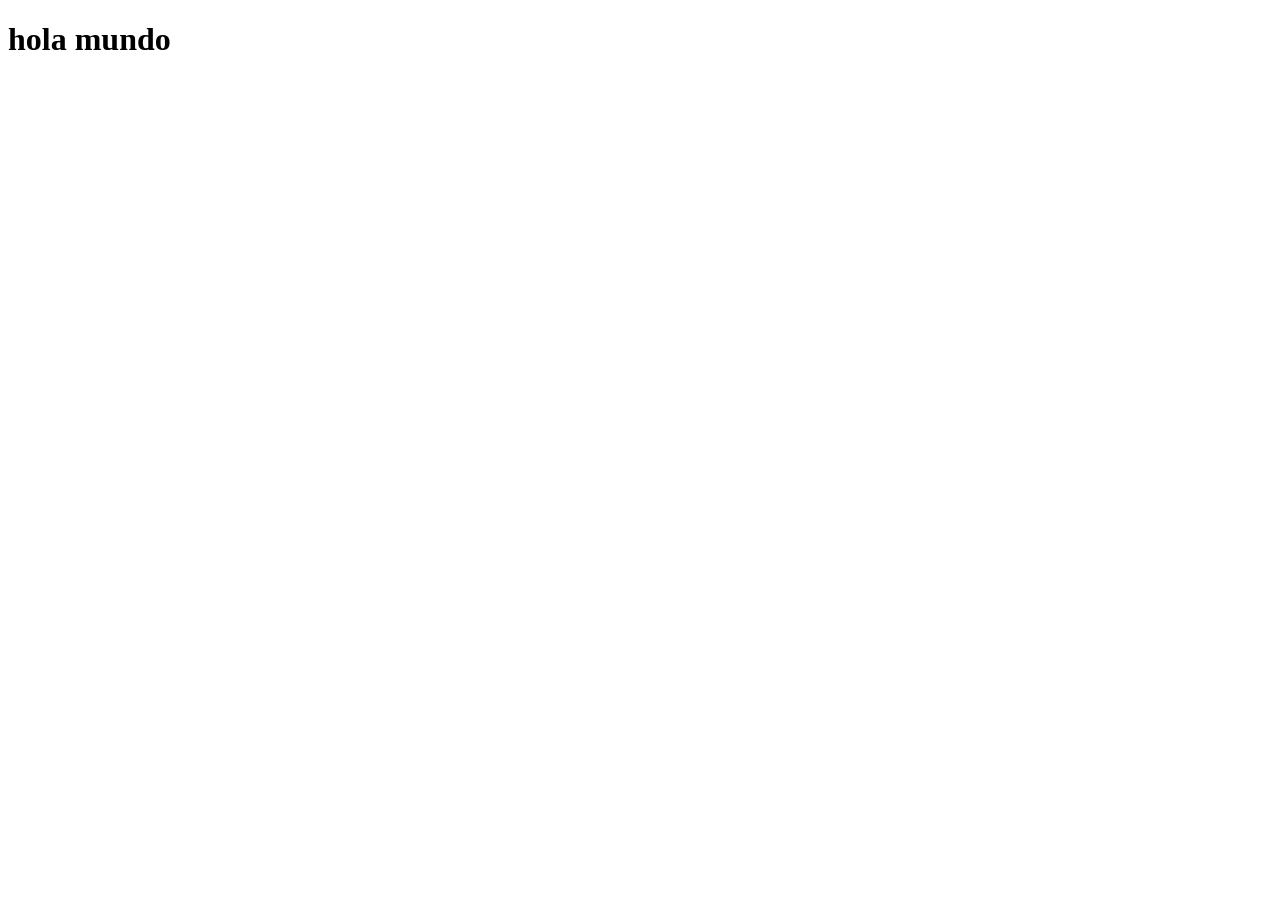
==== Index.html @ e4e642d2 "test" ====
<!DOCTYPE html>
<html lang="en">
<head>
    <meta charset="UTF-8">
    <meta name="viewport" content="width=device-width, initial-scale=1.0">
    <title>proyecto grupo 2</title>
</head>
<body>
    
    <h1>hola mundo</h1>

</body>
</html>
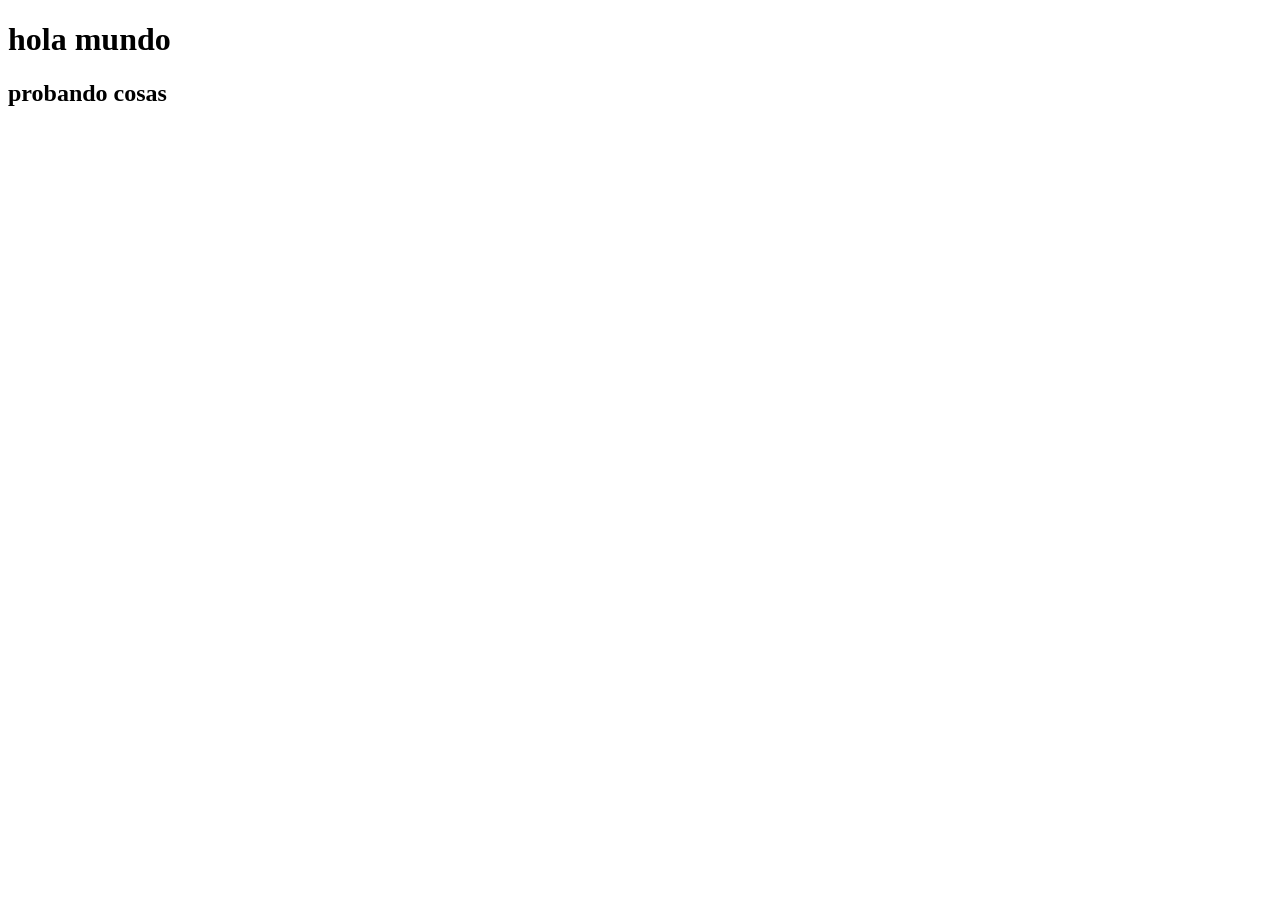
==== commit 8bbff679: "test" ====
--- a/Index.html
+++ b/Index.html
@@ -8,6 +8,7 @@
 <body>
     
     <h1>hola mundo</h1>
+    <h2>probando cosas</h2>
 
 </body>
 </html>
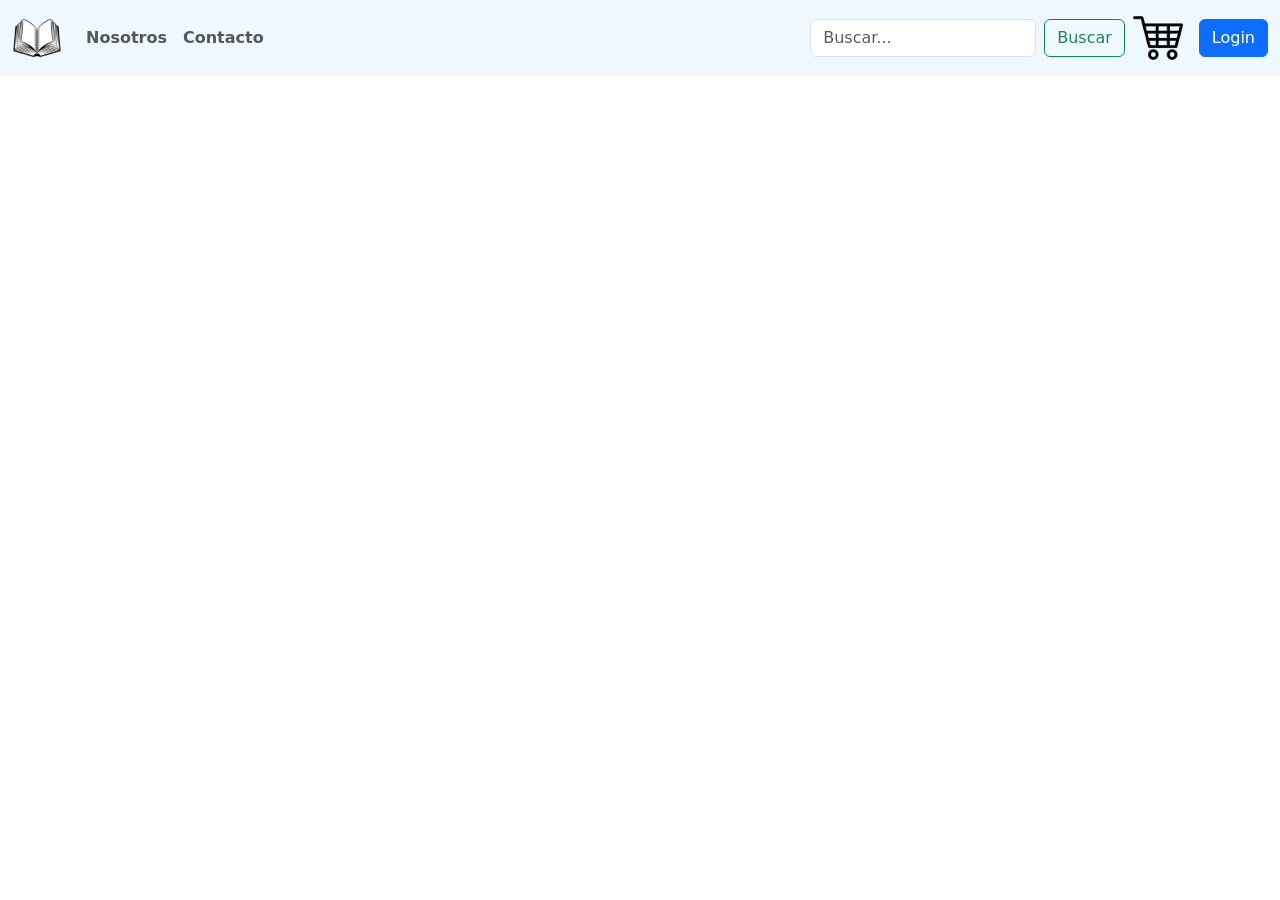
==== commit 6cd6b844: "Primera version de la navbar" ====
--- a/Index.html
+++ b/Index.html
@@ -3,12 +3,203 @@
 <head>
     <meta charset="UTF-8">
     <meta name="viewport" content="width=device-width, initial-scale=1.0">
-    <title>proyecto grupo 2</title>
+    <title>Document</title>
+    <link href="https://cdn.jsdelivr.net/npm/bootstrap@5.3.8/dist/css/bootstrap.min.css" rel="stylesheet" integrity="sha384-sRIl4kxILFvY47J16cr9ZwB07vP4J8+LH7qKQnuqkuIAvNWLzeN8tE5YBujZqJLB" crossorigin="anonymous">
+    <link rel="stylesheet" href="css/styles.css">
 </head>
 <body>
-    
-    <h1>hola mundo</h1>
-    <h2>probando cosas</h2>
-
+  <header>
+
+    <nav class="navbar navbar-expand-lg">
+
+        <div class="container-fluid">
+
+            <!-- LOGO -->
+            <a class="navbar-brand" href="/Index.html">
+                <img src="assets/img/logo.png" class="imagen-tienda" alt="Libro">
+            </a>
+
+
+            <!-- BOTÓN MOBILE -->
+            <button 
+                class="navbar-toggler" 
+                type="button" 
+                data-bs-toggle="collapse" 
+                data-bs-target="#navbarSupportedContent"
+                aria-controls="navbarSupportedContent" 
+                aria-expanded="false" 
+                aria-label="Toggle navigation">
+
+                <span class="navbar-toggler-icon"></span>
+
+            </button>
+
+
+            <div class="collapse navbar-collapse" id="navbarSupportedContent">
+
+                <ul class="navbar-nav me-auto mb-2 mb-lg-0">
+
+
+                   
+
+                    <li class="nav-item">
+                        <a class="nav-link fw-bold" href="paginas/nosotros.html">
+                            Nosotros
+                        </a>
+                    </li>
+
+                    <li class="nav-item">
+                        <a class="nav-link fw-bold" href="paginas/contacto.html">
+                            Contacto
+                        </a>
+                    </li>
+
+                </ul>
+
+
+                <form class="d-flex me-2" role="search">
+
+                    <input 
+                        class="form-control me-2" 
+                        type="search" 
+                        placeholder="Buscar..."
+                        aria-label="Buscar">
+
+                    <button 
+                        class="btn btn-outline-success " 
+                        type="button"
+                        onclick="window.location.href='paginas/ERROR.html'">
+                    
+                        Buscar
+
+                    </button>
+
+                </form>
+
+
+              <a class="navbar-brand" href="paginas/carrito.html">
+                <img src="assets/img/carrito-logo.png" class="imagen-tienda" alt="Libro">
+            </a>
+
+
+                <button 
+                    type="button" 
+                    class="btn btn-primary"
+                    data-bs-toggle="modal" 
+                    data-bs-target="#loginModal">
+
+                    Login
+
+                </button>
+
+            </div>
+
+        </div>
+
+    </nav>
+
+
+    <div 
+        class="modal fade" 
+        id="loginModal" 
+        tabindex="-1" 
+        aria-labelledby="loginModalLabel" 
+        aria-hidden="true">
+
+        <div class="modal-dialog modal-dialog-centered">
+
+            <div class="modal-content">
+
+                <div class="modal-header">
+
+                    <h1 class="modal-title fs-5" id="loginModalLabel">
+                        Iniciar sesión
+                    </h1>
+
+                    <button 
+                        type="button" 
+                        class="btn-close" 
+                        data-bs-dismiss="modal" 
+                        aria-label="Cerrar">
+                    </button>
+
+                </div>
+
+
+                <div class="modal-body">
+
+                    <form>
+
+                        <div class="mb-3">
+
+                            <label for="email" class="form-label">
+                                Correo electrónico
+                            </label>
+
+                            <input 
+                                type="email" 
+                                class="form-control" 
+                                id="email"
+                                placeholder="ejemplo@gmail.com">
+
+                        </div>
+
+
+                        <div class="mb-3">
+
+                            <label for="password" class="form-label">
+                                Contraseña
+                            </label>
+
+                            <input 
+                                type="password" 
+                                class="form-control" 
+                                id="password"
+                                placeholder="Contraseña">
+
+                        </div>
+
+
+                        <button 
+                            type="submit" 
+                            class="btn btn-primary w-100">
+
+                            Iniciar sesión
+
+                        </button>
+
+                    </form>
+
+                </div>
+
+
+                <div class="modal-footer">
+
+                    <span>
+                        ¿No tenés una cuenta?
+                    </span>
+
+                    <a href="paginas/register.html">
+                        Registrate
+                    </a>
+
+                </div>
+
+            </div>
+
+        </div>
+
+    </div>
+
+</header>
+
+
+
+
+
+
+
+
+    <script src="https://cdn.jsdelivr.net/npm/bootstrap@5.3.8/dist/js/bootstrap.bundle.min.js" integrity="sha384-FKyoEForCGlyvwx9Hj09JcYn3nv7wiPVlz7YYwJrWVcXK/BmnVDxM+D2scQbITxI" crossorigin="anonymous"></script>
 </body>
 </html>
--- a/css/styles.css
+++ b/css/styles.css
@@ -0,0 +1,8 @@
+.navbar {
+    background-color: aliceblue;
+}
+.imagen-tienda {
+    width: 50px;
+    max-height: 50px;
+    object-fit: contain;
+}
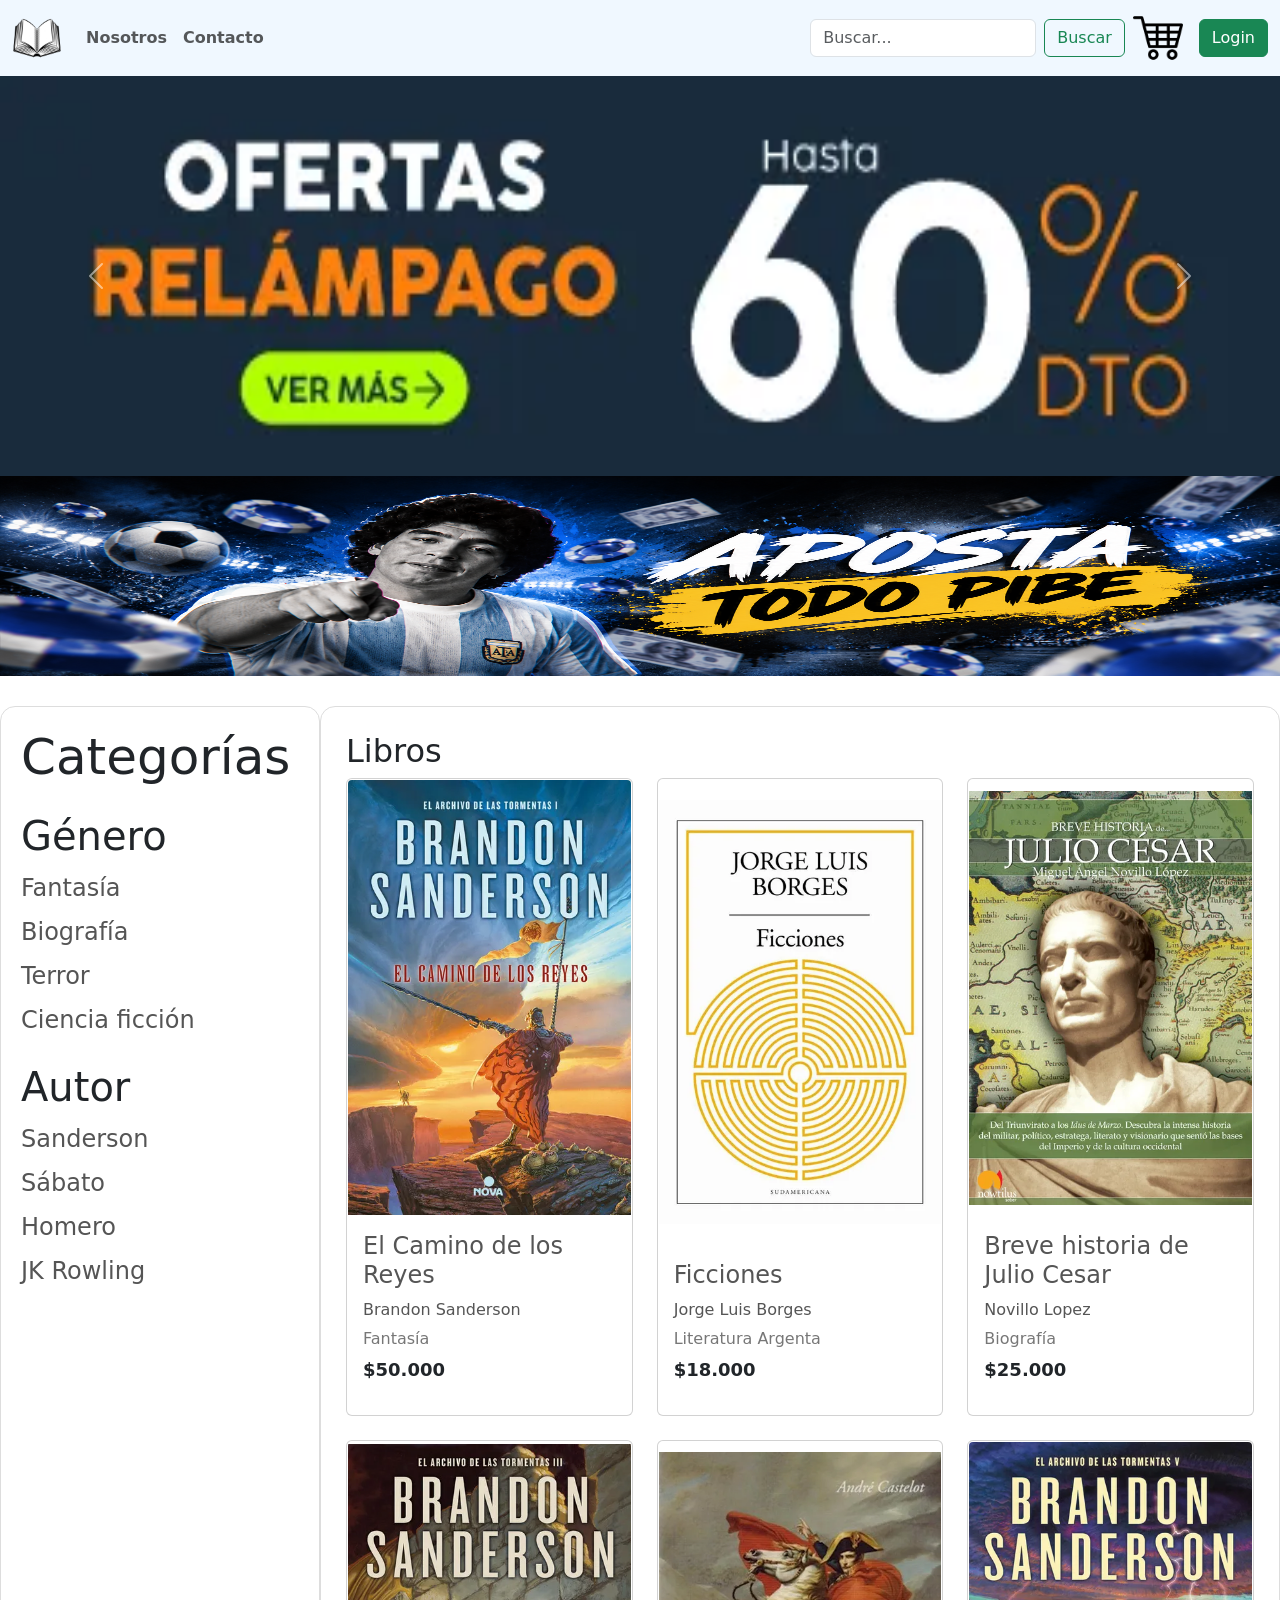
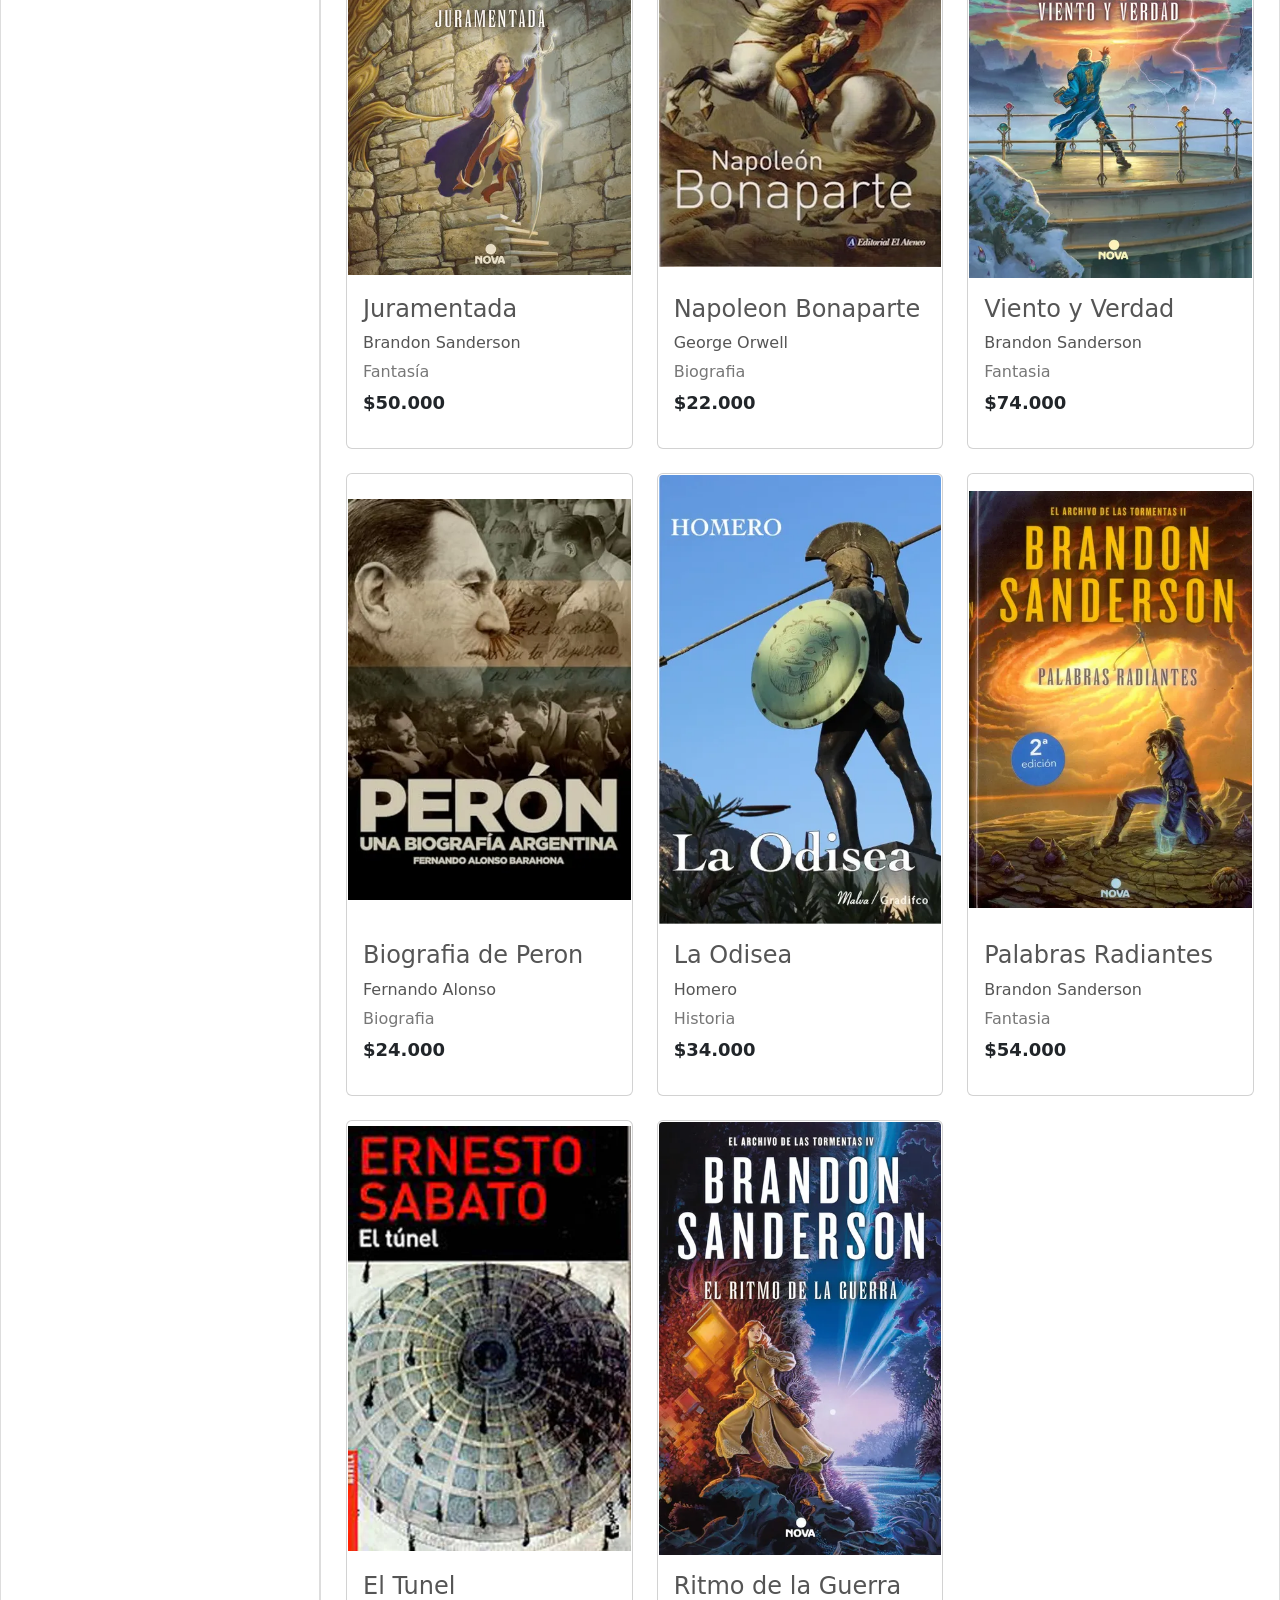
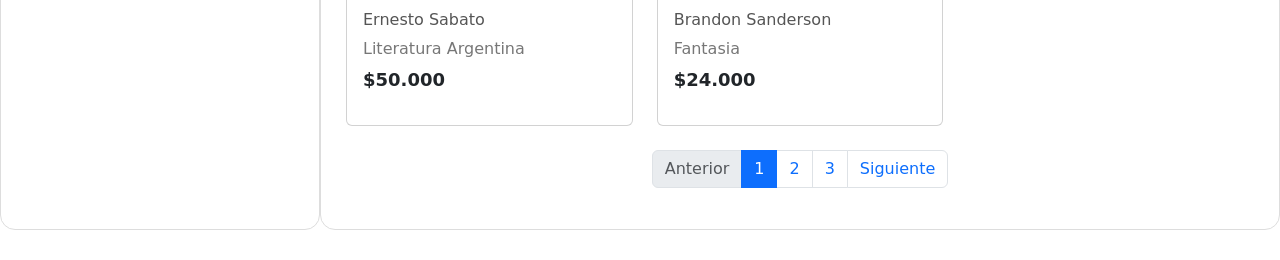
==== commit 86c052a5: "desarollo de la estructura de productos y categorias" ====
--- a/Index.html
+++ b/Index.html
@@ -1,205 +1,713 @@
 <!DOCTYPE html>
 <html lang="en">
+
 <head>
     <meta charset="UTF-8">
     <meta name="viewport" content="width=device-width, initial-scale=1.0">
-    <title>Document</title>
-    <link href="https://cdn.jsdelivr.net/npm/bootstrap@5.3.8/dist/css/bootstrap.min.css" rel="stylesheet" integrity="sha384-sRIl4kxILFvY47J16cr9ZwB07vP4J8+LH7qKQnuqkuIAvNWLzeN8tE5YBujZqJLB" crossorigin="anonymous">
+    <title>BookShop</title>
+    <link rel="icon" type="image/png" href="assets/img/logo.png">
+
+    <link href="https://cdn.jsdelivr.net/npm/bootstrap@5.3.8/dist/css/bootstrap.min.css" rel="stylesheet"
+        integrity="sha384-sRIl4kxILFvY47J16cr9ZwB07vP4J8+LH7qKQnuqkuIAvNWLzeN8tE5YBujZqJLB" crossorigin="anonymous">
     <link rel="stylesheet" href="css/styles.css">
 </head>
+
 <body>
-  <header>
-
-    <nav class="navbar navbar-expand-lg">
-
-        <div class="container-fluid">
-
-            <!-- LOGO -->
-            <a class="navbar-brand" href="/Index.html">
-                <img src="assets/img/logo.png" class="imagen-tienda" alt="Libro">
-            </a>
-
-
-            <!-- BOTÓN MOBILE -->
-            <button 
-                class="navbar-toggler" 
-                type="button" 
-                data-bs-toggle="collapse" 
-                data-bs-target="#navbarSupportedContent"
-                aria-controls="navbarSupportedContent" 
-                aria-expanded="false" 
-                aria-label="Toggle navigation">
-
-                <span class="navbar-toggler-icon"></span>
-
-            </button>
-
-
-            <div class="collapse navbar-collapse" id="navbarSupportedContent">
-
-                <ul class="navbar-nav me-auto mb-2 mb-lg-0">
-
-
-                   
-
-                    <li class="nav-item">
-                        <a class="nav-link fw-bold" href="paginas/nosotros.html">
-                            Nosotros
+    <header>
+
+        <nav class="navbar navbar-expand-lg">
+
+            <div class="container-fluid">
+
+                <!-- LOGO -->
+                <a class="navbar-brand" href="/Index.html">
+                    <img src="assets/img/logo.png" class="imagen-tienda" alt="Libro">
+                </a>
+
+
+                <!-- BOTÓN MOBILE -->
+                <button class="navbar-toggler" type="button" data-bs-toggle="collapse"
+                    data-bs-target="#navbarSupportedContent" aria-controls="navbarSupportedContent"
+                    aria-expanded="false" aria-label="Toggle navigation">
+
+                    <span class="navbar-toggler-icon"></span>
+
+                </button>
+
+
+                <div class="collapse navbar-collapse" id="navbarSupportedContent">
+
+                    <ul class="navbar-nav me-auto mb-2 mb-lg-0">
+
+
+
+
+                        <li class="nav-item">
+                            <a class="nav-link fw-bold" href="paginas/nosotros.html">
+                                Nosotros
+                            </a>
+                        </li>
+
+                        <li class="nav-item">
+                            <a class="nav-link fw-bold" href="paginas/contacto.html">
+                                Contacto
+                            </a>
+                        </li>
+
+                    </ul>
+
+
+                    <form class="d-flex me-2" role="search">
+
+                        <input class="form-control me-2" type="search" placeholder="Buscar..." aria-label="Buscar">
+
+                        <button class="btn btn-outline-success " type="button"
+                            onclick="window.location.href='paginas/ERROR.html'">
+
+                            Buscar
+
+                        </button>
+
+                    </form>
+
+
+                    <a class="navbar-brand" href="paginas/carrito.html">
+                        <img src="assets/img/carrito-logo.png" class="imagen-tienda" alt="Libro">
+                    </a>
+
+
+                    <button type="button" class="btn btn-success" data-bs-toggle="modal" data-bs-target="#loginModal">
+
+                        Login
+
+                    </button>
+
+                </div>
+
+            </div>
+
+        </nav>
+
+
+        <div class="modal fade" id="loginModal" tabindex="-1" aria-labelledby="loginModalLabel" aria-hidden="true">
+
+            <div class="modal-dialog modal-dialog-centered">
+
+                <div class="modal-content">
+
+                    <div class="modal-header">
+
+                        <h1 class="modal-title fs-5" id="loginModalLabel">
+                            Iniciar sesión
+                        </h1>
+
+                        <button type="button" class="btn-close" data-bs-dismiss="modal" aria-label="Cerrar">
+                        </button>
+
+                    </div>
+
+
+                    <div class="modal-body">
+
+                        <form>
+
+                            <div class="mb-3">
+
+                                <label for="email" class="form-label">
+                                    Correo electrónico
+                                </label>
+
+                                <input type="email" class="form-control" id="email" placeholder="ejemplo@gmail.com">
+
+                            </div>
+
+
+                            <div class="mb-3">
+
+                                <label for="password" class="form-label">
+                                    Contraseña
+                                </label>
+
+                                <input type="password" class="form-control" id="password" placeholder="Contraseña">
+
+                            </div>
+
+
+                            <button type="submit" class="btn btn-primary w-100">
+
+                                Iniciar sesión
+
+                            </button>
+
+                        </form>
+
+                    </div>
+
+
+                    <div class="modal-footer">
+
+                        <span>
+                            ¿No tenés una cuenta?
+                        </span>
+
+                        <a href="paginas/register.html">
+                            Registrate
                         </a>
-                    </li>
-
-                    <li class="nav-item">
-                        <a class="nav-link fw-bold" href="paginas/contacto.html">
-                            Contacto
-                        </a>
-                    </li>
-
-                </ul>
-
-
-                <form class="d-flex me-2" role="search">
-
-                    <input 
-                        class="form-control me-2" 
-                        type="search" 
-                        placeholder="Buscar..."
-                        aria-label="Buscar">
-
-                    <button 
-                        class="btn btn-outline-success " 
-                        type="button"
-                        onclick="window.location.href='paginas/ERROR.html'">
-                    
-                        Buscar
-
-                    </button>
-
-                </form>
-
-
-              <a class="navbar-brand" href="paginas/carrito.html">
-                <img src="assets/img/carrito-logo.png" class="imagen-tienda" alt="Libro">
-            </a>
-
-
-                <button 
-                    type="button" 
-                    class="btn btn-primary"
-                    data-bs-toggle="modal" 
-                    data-bs-target="#loginModal">
-
-                    Login
-
+
+                    </div>
+
+                </div>
+
+            </div>
+
+        </div>
+
+    </header>
+
+    <main>
+        <div id="carouselExampleAutoplaying" class="carousel slide" data-bs-ride="carousel">
+            <div class="carousel-inner">
+                <div class="carousel-item active">
+                    <img src="/assets/img/slider/primer.png" class="d-block w-100" alt="...">
+                </div>
+                <div class="carousel-item">
+                    <img src="/assets/img/slider/mbs-011026-ar-2_png.png" class="d-block w-100" alt="PRIMER ITEM">
+                </div>
+                <div class="carousel-item">
+                    <img src="/assets/img/slider/mbs-011026-ar-4_png.png" class="d-block w-100" alt="SEGUNDO ITEM">
+                </div>
+                <div class="carousel-item">
+                    <img src="/assets/img/slider/mbs-011026-ar-5_png.png" class="d-block w-100" alt="TERCER ITEM">
+                </div>
+                <div class="carousel-item">
+                    <img src="/assets/img/slider/mbs-011026-ar-7_png.png" class="d-block w-100" alt="CUARTO ITEM">
+
+                </div>
+                <button class="carousel-control-prev" type="button" data-bs-target="#carouselExampleAutoplaying"
+                    data-bs-slide="prev">
+                    <span class="carousel-control-prev-icon" aria-hidden="true"></span>
+                    <span class="visually-hidden">Previous</span>
                 </button>
-
+                <button class="carousel-control-next" type="button" data-bs-target="#carouselExampleAutoplaying"
+                    data-bs-slide="next">
+                    <span class="carousel-control-next-icon" aria-hidden="true"></span>
+                    <span class="visually-hidden">Next</span>
+                </button>
             </div>
-
-        </div>
-
-    </nav>
-
-
-    <div 
-        class="modal fade" 
-        id="loginModal" 
-        tabindex="-1" 
-        aria-labelledby="loginModalLabel" 
-        aria-hidden="true">
-
-        <div class="modal-dialog modal-dialog-centered">
-
-            <div class="modal-content">
-
-                <div class="modal-header">
-
-                    <h1 class="modal-title fs-5" id="loginModalLabel">
-                        Iniciar sesión
-                    </h1>
-
-                    <button 
-                        type="button" 
-                        class="btn-close" 
-                        data-bs-dismiss="modal" 
-                        aria-label="Cerrar">
-                    </button>
-
-                </div>
-
-
-                <div class="modal-body">
-
-                    <form>
-
-                        <div class="mb-3">
-
-                            <label for="email" class="form-label">
-                                Correo electrónico
-                            </label>
-
-                            <input 
-                                type="email" 
-                                class="form-control" 
-                                id="email"
-                                placeholder="ejemplo@gmail.com">
-
-                        </div>
-
-
-                        <div class="mb-3">
-
-                            <label for="password" class="form-label">
-                                Contraseña
-                            </label>
-
-                            <input 
-                                type="password" 
-                                class="form-control" 
-                                id="password"
-                                placeholder="Contraseña">
-
-                        </div>
-
-
-                        <button 
-                            type="submit" 
-                            class="btn btn-primary w-100">
-
-                            Iniciar sesión
-
-                        </button>
-
-                    </form>
-
-                </div>
-
-
-                <div class="modal-footer">
-
-                    <span>
-                        ¿No tenés una cuenta?
-                    </span>
-
-                    <a href="paginas/register.html">
-                        Registrate
-                    </a>
-
-                </div>
-
+            <section class="publicidad d-none d-md-block">
+                <img src="/assets/img/maradona-publicidad.png" alt="">
+            </section>
+
+            <div>
+
+
+                <section class="container-fluid catalogo">
+
+                    <div class="row">
+
+
+                        <aside class="col-md-3 categorias">
+
+                            <h3>Categorías</h3>
+
+                            <!-- GÉNERO -->
+                            <div class="categoria-grupo">
+
+                                <h4>Género</h4>
+
+                                <ul>
+                                    <li>
+                                        <a href="">
+                                            Fantasía
+                                        </a>
+                                    </li>
+
+                                    <li>
+                                        <a href="">
+                                            Biografía
+                                        </a>
+                                    </li>
+
+                                    <li>
+                                        <a href="paginas/ERROR.html">
+                                            Terror
+                                        </a>
+                                    </li>
+
+                                    <li>
+                                        <a href="paginas/ERROR.html">
+                                            Ciencia ficción
+                                        </a>
+                                    </li>
+                                </ul>
+
+                            </div>
+
+
+
+                            <div class="categoria-grupo">
+
+                                <h4>Autor</h4>
+
+                                <ul>
+                                    <li>
+                                        <a href="">
+                                            Sanderson
+                                        </a>
+                                    </li>
+
+                                    <li>
+                                        <a href="/paginas/ERROR.html">
+                                            Sábato
+                                        </a>
+                                    </li>
+
+                                    <li>
+                                        <a href="paginas/ERROR.html">
+                                            Homero
+                                        </a>
+                                    </li>
+
+                                    <li>
+                                        <a href="paginas/ERROR.html">
+                                            JK Rowling
+                                        </a>
+                                    </li>
+                                </ul>
+
+                            </div>
+
+                        </aside>
+
+
+
+
+                        <section class="col-md-9 productos">
+
+                            <h2>Libros</h2>
+
+                            <div class="row g-4">
+
+                                <!-- LIBRO 1 -->
+                                <div class="col-12 col-md-4">
+
+                                    <article class="card libro h-100">
+
+                                        <img src="assets/img/portadas/portada-camino.png" class="card-img-top"
+                                            alt="Portada del Camino de los Reyes">
+
+                                        <div class="card-body">
+
+                                            <h3 class="card-title">
+                                                <a href=""> El Camino de los Reyes
+                                                </a>
+                                            </h3>
+
+                                            <p class="autor">
+                                                Brandon Sanderson
+                                            </p>
+
+                                            <p class="genero">
+                                                Fantasía
+                                            </p>
+
+                                            <p class="precio">
+                                                $50.000
+                                            </p>
+
+                                        </div>
+
+                                    </article>
+
+                                </div>
+
+
+                                <!-- LIBRO 2 -->
+                                <div class="col-12 col-md-4">
+
+                                    <article class="card libro h-100">
+
+                                        <img src="assets/img/portadas/portada-ficciones.png" class="card-img-top"
+                                            alt="Portada de Ficciones">
+
+                                        <div class="card-body">
+
+                                            <h3 class="card-title">
+                                                <a href="/paginas/ERROR.html">
+                                                    Ficciones
+                                                </a>
+                                            </h3>
+
+                                            <p class="autor">
+                                                Jorge Luis Borges
+                                            </p>
+
+                                            <p class="genero">
+                                                Literatura Argenta
+                                            </p>
+
+                                            <p class="precio">
+                                                $18.000
+                                            </p>
+
+                                        </div>
+
+                                    </article>
+
+                                </div>
+
+
+                                <!-- LIBRO 3 -->
+                                <div class="col-12 col-md-4">
+
+                                    <article class="card libro h-100">
+
+                                        <img src="assets/img/portadas/portada-cesar.png" class="card-img-top"
+                                            alt="Portada de Julito Cesar">
+
+                                        <div class="card-body">
+
+                                            <h3 class="card-title">
+                                                <a href="">Breve historia de Julio Cesar</a>
+                                            </h3>
+
+                                            <p class="autor">
+                                                Novillo Lopez
+                                            </p>
+
+                                            <p class="genero">
+                                                Biografía
+                                            </p>
+
+                                            <p class="precio">
+                                                $25.000
+                                            </p>
+
+                                        </div>
+
+                                    </article>
+
+                                </div>
+
+
+                                <!-- LIBRO 4 -->
+                                <div class="col-12 col-md-4">
+
+                                    <article class="card libro h-100">
+
+                                        <img src="assets/img/portadas/portada-juramentada.png" class="card-img-top"
+                                            alt="Portada de Juramentada">
+
+                                        <div class="card-body">
+
+                                            <h3 class="card-title">
+                                                <a href="">Juramentada</a>
+                                            </h3>
+
+                                            <p class="autor">
+                                                Brandon Sanderson
+                                            </p>
+
+                                            <p class="genero">
+                                                Fantasía
+                                            </p>
+
+                                            <p class="precio">
+                                                $50.000
+                                            </p>
+
+                                        </div>
+
+                                    </article>
+
+                                </div>
+
+
+                                <!-- LIBRO 5 -->
+                                <div class="col-12 col-md-4">
+
+                                    <article class="card libro h-100">
+
+                                        <img src="/assets/img/portadas/portada-napoleon.png" class="card-img-top"
+                                            alt="Portada de 1984">
+
+                                        <div class="card-body">
+
+                                            <h3 class="card-title">
+                                                <a href="">Napoleon Bonaparte</a>
+                                            </h3>
+
+                                            <p class="autor">
+                                                George Orwell
+                                            </p>
+
+                                            <p class="genero">
+                                                Biografia
+                                            </p>
+
+                                            <p class="precio">
+                                                $22.000
+                                            </p>
+
+                                        </div>
+
+                                    </article>
+
+                                </div>
+
+
+                                <!-- LIBRO 6 -->
+                                <div class="col-12 col-md-4">
+
+                                    <article class="card libro h-100">
+
+                                        <img src="/assets/img/portadas/portada-viento.png" class="card-img-top"
+                                            alt="Portada de Viento y Verdad">
+
+                                        <div class="card-body">
+
+                                            <h3 class="card-title">
+                                                <a href="">Viento y Verdad</a>
+                                            </h3>
+
+                                            <p class="autor">
+                                                Brandon Sanderson
+                                            </p>
+
+                                            <p class="genero">
+                                                Fantasia
+                                            </p>
+
+                                            <p class="precio">
+                                                $74.000
+                                            </p>
+
+                                        </div>
+
+                                    </article>
+
+                                </div>
+                                <!-- LIBRO 7 -->
+                                <div class="col-12 col-md-4">
+
+                                    <article class="card libro h-100">
+
+                                        <img src="/assets/img/portadas/portada-peron.png" class="card-img-top"
+                                            alt="Portada de Peron">
+
+                                        <div class="card-body">
+
+                                            <h3 class="card-title">
+                                                <a href="">Biografia de Peron</a>
+                                            </h3>
+
+                                            <p class="autor">
+                                                Fernando Alonso
+                                            </p>
+
+                                            <p class="genero">
+                                                Biografia
+                                            </p>
+
+                                            <p class="precio">
+                                                $24.000
+                                            </p>
+
+                                        </div>
+
+                                    </article>
+
+                                </div>
+                                <!-- LIBRO 8 -->
+                                <div class="col-12 col-md-4">
+
+                                    <article class="card libro h-100">
+
+                                        <img src="/assets/img/portadas/portada-odisea.png" class="card-img-top"
+                                            alt="Portada de La Odisea">
+
+                                        <div class="card-body">
+
+                                            <h3 class="card-title">
+                                                <a href="">La Odisea</a>
+                                            </h3>
+
+                                            <p class="autor">
+                                                Homero
+                                            </p>
+
+                                            <p class="genero">
+                                                Historia
+                                            </p>
+
+                                            <p class="precio">
+                                                $34.000
+                                            </p>
+
+                                        </div>
+
+                                    </article>
+
+                                </div>
+                                <!-- LIBRO 9 -->
+                                <div class="col-12 col-md-4">
+
+                                    <article class="card libro h-100">
+
+                                        <img src="/assets/img/portadas/portada-palabras.png" class="card-img-top"
+                                            alt="Portada de Palabras">
+
+                                        <div class="card-body">
+
+                                            <h3 class="card-title">
+                                                <a href="">Palabras Radiantes</a>
+                                            </h3>
+
+                                            <p class="autor">
+                                                Brandon Sanderson
+                                            </p>
+
+                                            <p class="genero">
+                                                Fantasia
+                                            </p>
+
+                                            <p class="precio">
+                                                $54.000
+                                            </p>
+
+                                        </div>
+
+                                    </article>
+
+
+                                </div>
+                                <!-- LIBRO 10 -->
+                                <div class="col-12 col-md-4">
+
+                                    <article class="card libro h-100">
+
+                                        <img src="/assets/img/portadas/portada-tunel.png" class="card-img-top"
+                                            alt="Portada de Tunel">
+
+                                        <div class="card-body">
+
+                                            <h3 class="card-title">
+                                                <a href="">El Tunel</a>
+                                            </h3>
+
+                                            <p class="autor">
+                                                Ernesto Sabato
+                                            </p>
+
+                                            <p class="genero">
+                                                Literatura Argentina
+                                            </p>
+
+                                            <p class="precio">
+                                                $50.000
+                                            </p>
+
+                                        </div>
+
+                                    </article>
+
+
+                                </div>
+                                <!-- LIBRO 11 -->
+                                <div class="col-12 col-md-4">
+
+                                    <article class="card libro h-100">
+
+                                        <img src="/assets/img/portadas/portada-ritmo.png" class="card-img-top"
+                                            alt="Portada de Ritmo">
+
+                                        <div class="card-body">
+
+                                            <h3 class="card-title">
+                                                <a href="">Ritmo de la Guerra</a>
+                                            </h3>
+
+                                            <p class="autor">
+                                                Brandon Sanderson
+                                            </p>
+
+                                            <p class="genero">
+                                                Fantasia
+                                            </p>
+
+                                            <p class="precio">
+                                                $24.000
+                                            </p>
+
+                                        </div>
+
+                                    </article>
+
+
+                                </div>
+
+                            </div>
+
+
+                            <!-- PAGINACIÓN -->
+
+                            <nav class="paginacion mt-4" aria-label="Paginación">
+
+                                <ul class="pagination justify-content-center">
+
+                                    <li class="page-item disabled">
+                                        <a class="page-link" href="#">
+                                            Anterior
+                                        </a>
+                                    </li>
+
+                                    <li class="page-item active">
+                                        <a class="page-link" href="#">
+                                            1
+                                        </a>
+                                    </li>
+
+                                    <li class="page-item">
+                                        <a class="page-link" href="#">
+                                            2
+                                        </a>
+                                    </li>
+
+                                    <li class="page-item">
+                                        <a class="page-link" href="#">
+                                            3
+                                        </a>
+                                    </li>
+
+                                    <li class="page-item">
+                                        <a class="page-link" href="#">
+                                            Siguiente
+                                        </a>
+                                    </li>
+
+                                </ul>
+
+                            </nav>
+
+                        </section>
+
+                    </div>
+
+                </section>
             </div>
-
-        </div>
-
-    </div>
-
-</header>
-
-
-
-
-
-
-
-
-    <script src="https://cdn.jsdelivr.net/npm/bootstrap@5.3.8/dist/js/bootstrap.bundle.min.js" integrity="sha384-FKyoEForCGlyvwx9Hj09JcYn3nv7wiPVlz7YYwJrWVcXK/BmnVDxM+D2scQbITxI" crossorigin="anonymous"></script>
+    </main>
+
+
+
+
+
+
+
+
+
+    <script src="https://cdn.jsdelivr.net/npm/bootstrap@5.3.8/dist/js/bootstrap.bundle.min.js"
+        integrity="sha384-FKyoEForCGlyvwx9Hj09JcYn3nv7wiPVlz7YYwJrWVcXK/BmnVDxM+D2scQbITxI"
+        crossorigin="anonymous"></script>
 </body>
+
 </html>
--- a/css/styles.css
+++ b/css/styles.css
@@ -5,4 +5,125 @@
     width: 50px;
     max-height: 50px;
     object-fit: contain;
+}
+
+.carousel {
+    width: 100%;
+}
+
+.carousel img {
+    width: 100%;
+    height: 400px;
+}
+
+.publicidad {
+    width: 100%;
+    margin: 0;
+    overflow: hidden;
+}
+
+.publicidad img {
+    display: block;
+
+    width: 100%;
+    height: 200px;
+}
+
+.catalogo {
+    margin-top: 30px;
+    margin-bottom: 30px;
+}
+
+.categorias {
+    background-color: white;
+    border: 1px solid #ddd;
+    border-radius: 15px;
+    padding: 20px;
+    
+}
+
+.categorias h3 {
+    margin-bottom: 25px;
+        font-size: 50px;
+}
+
+.categoria-grupo {
+    margin-bottom: 25px;
+}
+
+.categoria-grupo h4 {
+    font-size: 40px;
+    margin-bottom: 10px;
+}
+
+.categoria-grupo ul {
+    list-style: none;
+    padding: 0;
+}
+
+.categoria-grupo li {
+    margin-bottom: 8px;
+}
+
+.categoria-grupo a {
+    color: #555;
+    text-decoration: none;
+        font-size: 24px;
+}
+
+.categoria-grupo a:hover {
+    color: #000;
+    text-decoration: underline;
+}
+
+
+.productos {
+    background-color: white;
+    border: 1px solid #ddd;
+    border-radius: 15px;
+    padding: 25px;
+}
+
+
+.libro {
+    overflow: hidden;
+    transition: transform 0.2s;
+}
+
+.libro:hover {
+    transform: translateY(-5px);
+}
+
+
+.libro .card-img-top {
+    width: 100%;
+    height: 100%;
+    object-fit: contain;
+    padding: 1px;
+}
+
+
+.libro .card-title {
+    font-size: 18px;
+}
+
+.libro .autor {
+    color: #555;
+    margin-bottom: 5px;
+}
+
+.libro .genero {
+    color: #777;
+    margin-bottom: 5px;
+}
+
+.libro .precio {
+    font-size: 18px;
+    font-weight: bold;
+}
+
+.card-title a {
+    color: #555;
+    text-decoration: none;
+        font-size: 24px;
 }
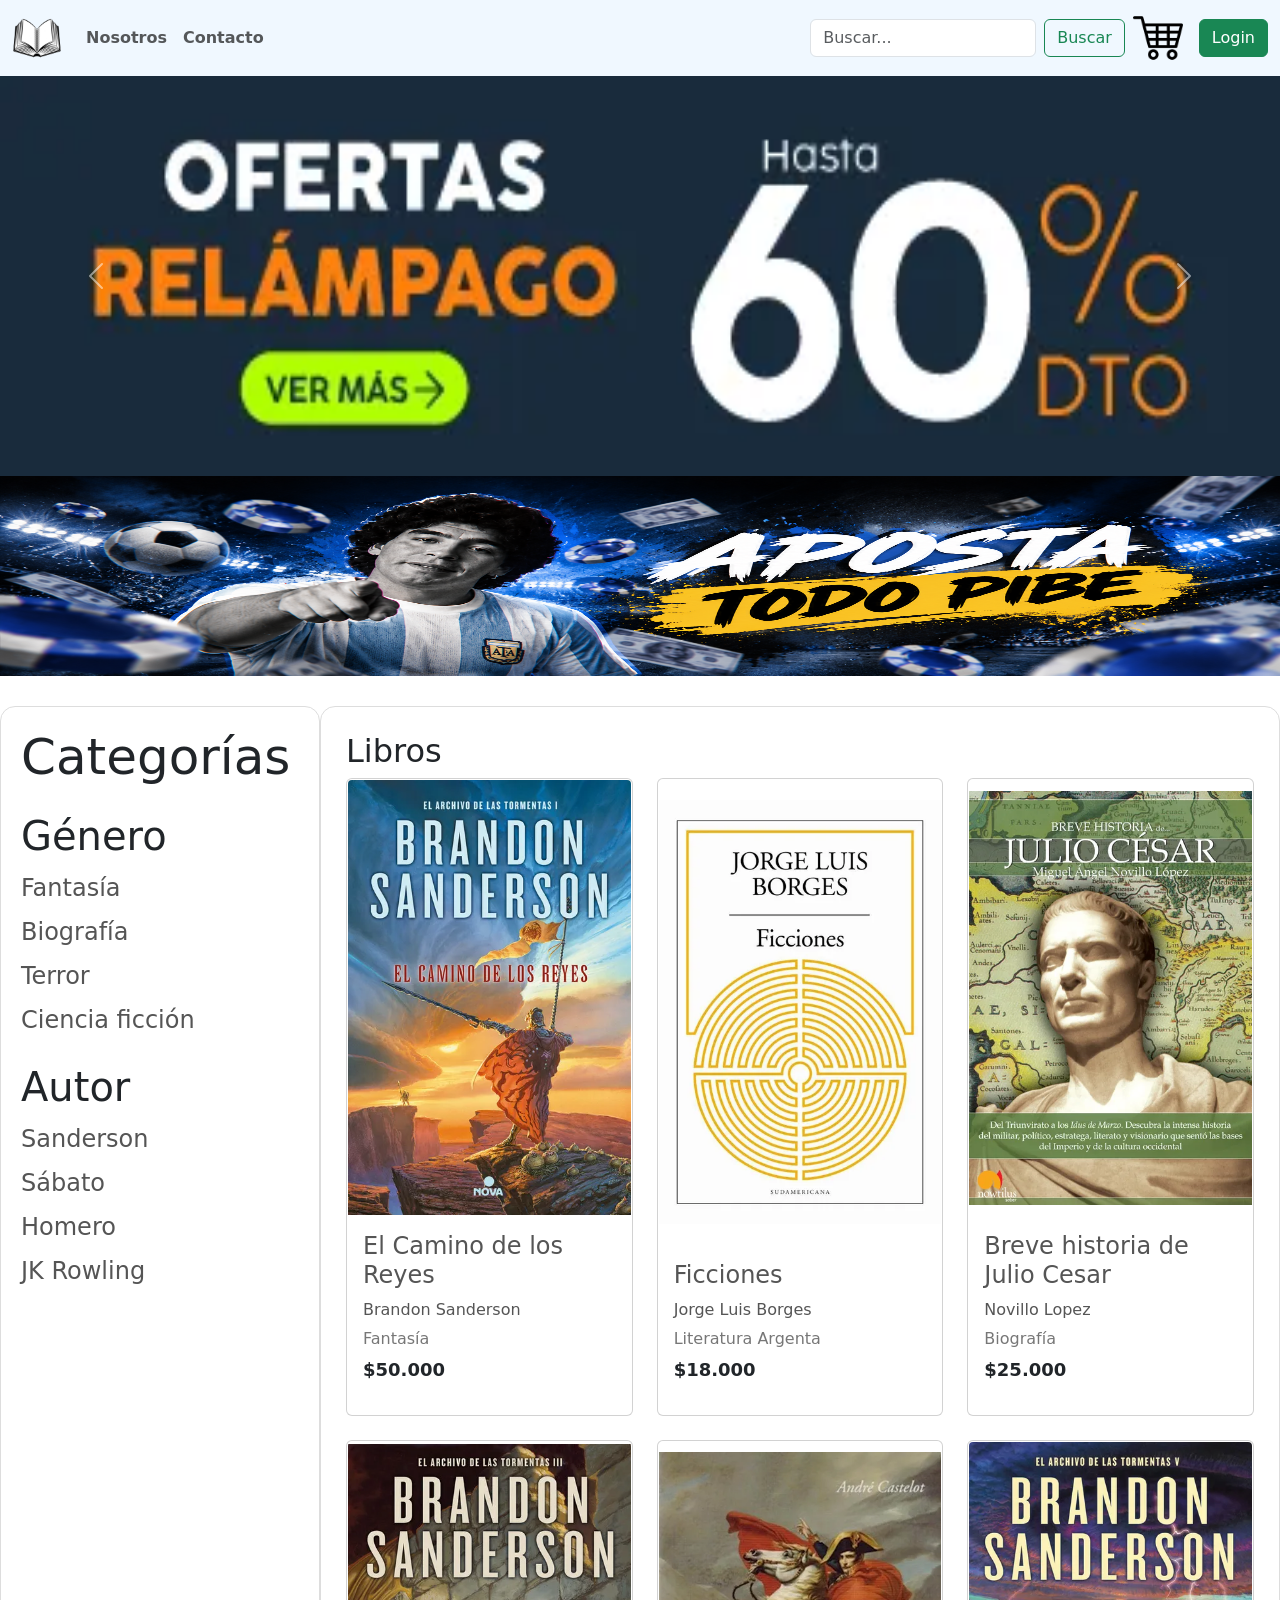
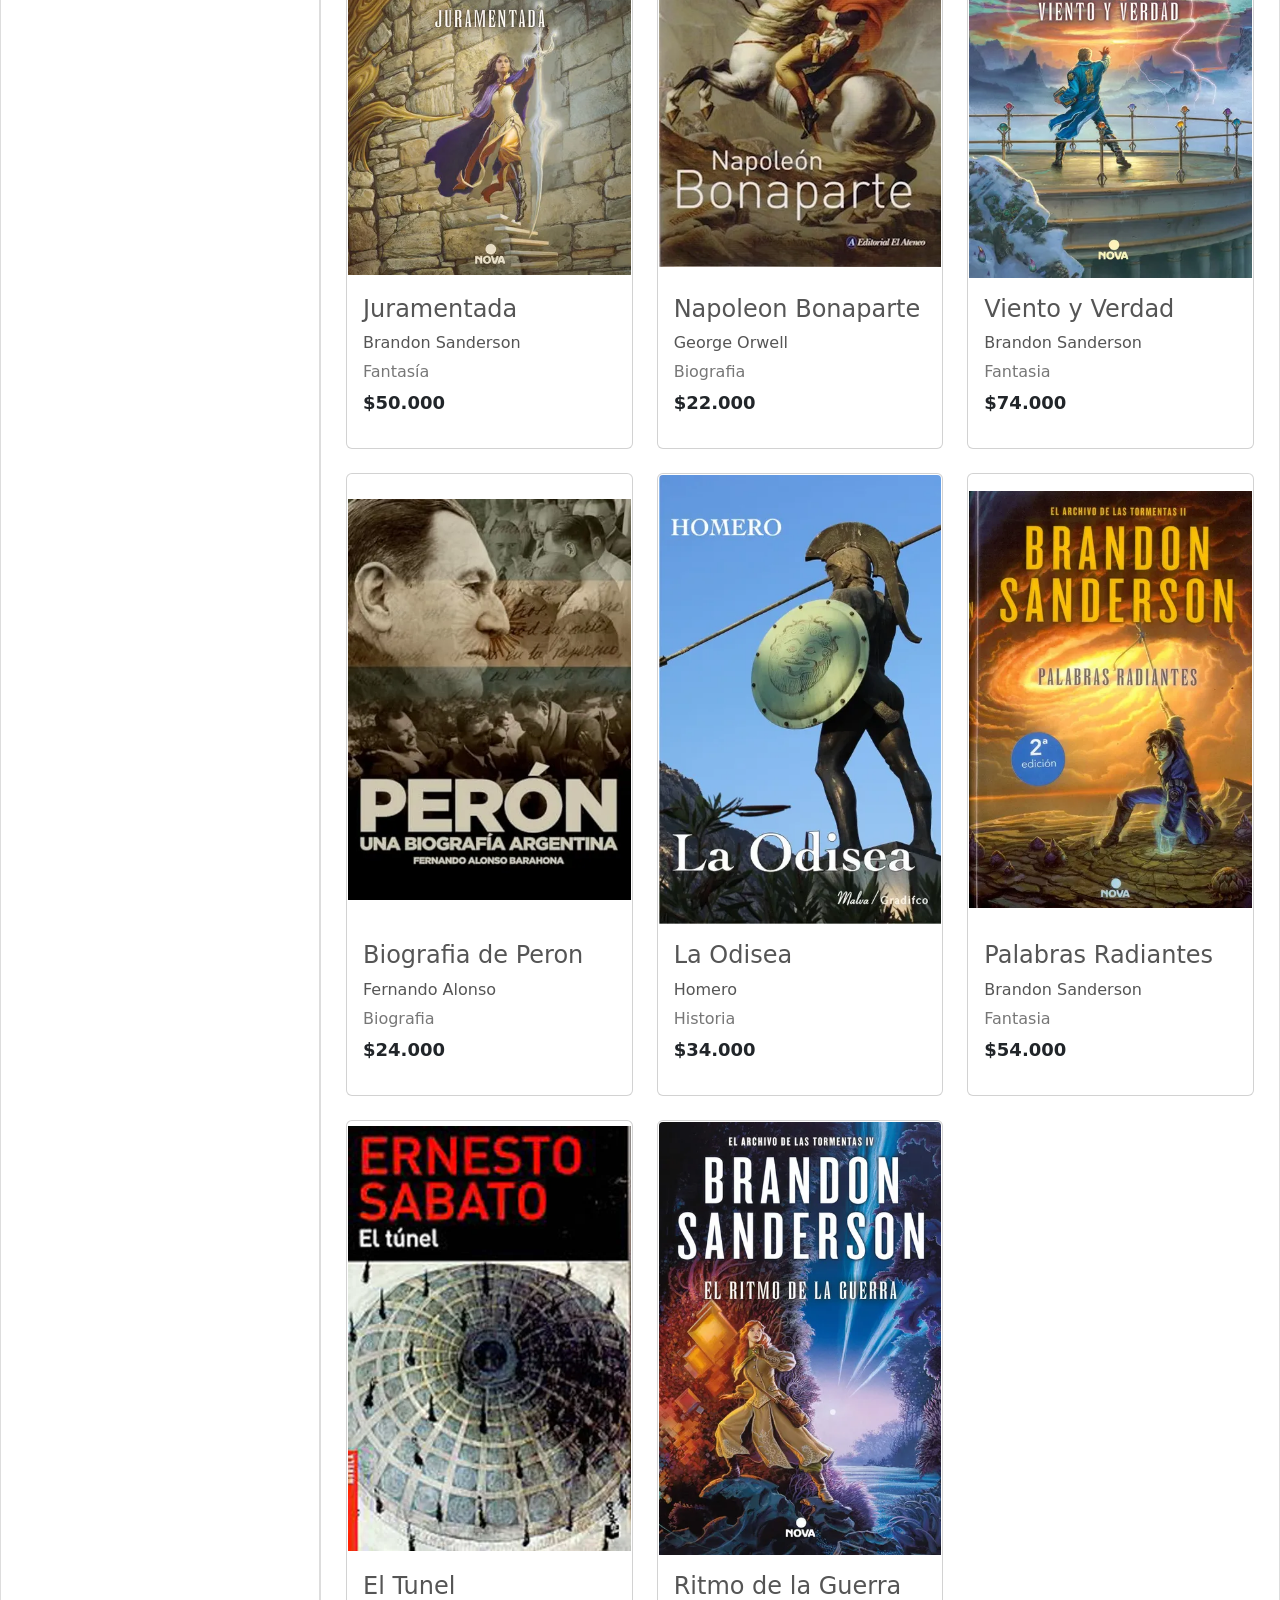
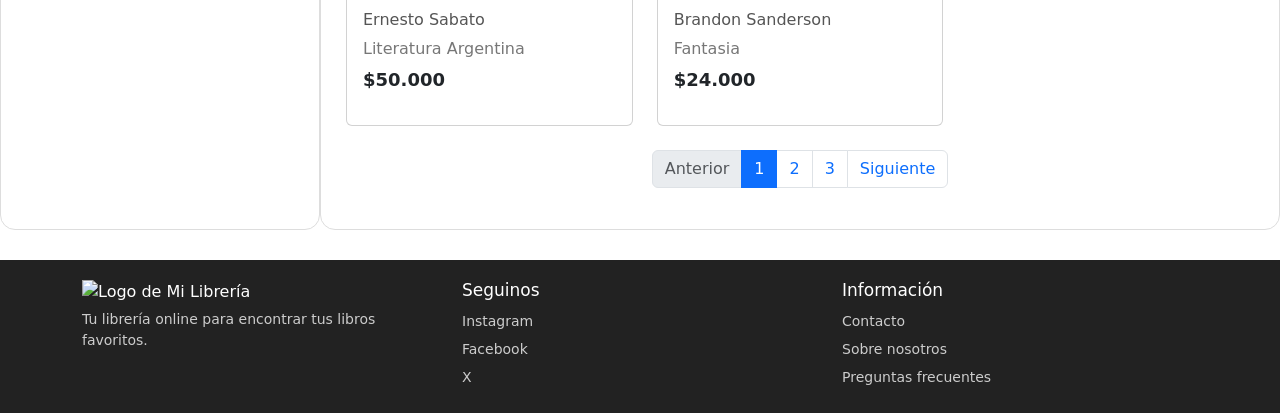
==== commit 4c9daf3a: "Estructura basica del footer" ====
--- a/Index.html
+++ b/Index.html
@@ -697,8 +697,41 @@
             </div>
     </main>
 
-
-
+    <footer class="footer">
+    <div class="container">
+        <div class="row">
+
+            <div class="col-12 col-md-6 col-lg-4 footer-col">
+                <img src="img/logo.png" alt="Logo de Mi Librería" class="footer-logo">
+
+                <p>
+                    Tu librería online para encontrar tus libros favoritos.
+                </p>
+            </div>
+
+            <div class="col-12 col-md-6 col-lg-4 footer-col">
+                <h3>Seguinos</h3>
+
+                <ul class="footer-links">
+                    <li><a href="#">Instagram</a></li>
+                    <li><a href="#">Facebook</a></li>
+                    <li><a href="">X</a></li>
+                </ul>
+            </div>
+
+            <div class="col-12 col-md-6 col-lg-4 footer-col">
+                <h3>Información</h3>
+
+                <ul class="footer-links">
+                    <li><a href="#">Contacto</a></li>
+                    <li><a href="#">Sobre nosotros</a></li>
+                    <li><a href="#">Preguntas frecuentes</a></li>
+                </ul>
+            </div>
+
+        </div>
+    </div>
+</footer>
 
 
 
--- a/css/styles.css
+++ b/css/styles.css
@@ -126,4 +126,51 @@
     color: #555;
     text-decoration: none;
         font-size: 24px;
+}
+.footer {
+    background-color: #222;
+    color: white;
+    padding: 20px 0;
+    margin-top: 30px;
+}
+
+.footer-col {
+    margin-bottom: 0;
+}
+
+.footer h3 {
+    font-size: 17px;
+    margin-bottom: 8px;
+}
+
+.footer-logo {
+    width: 90px;
+    margin-bottom: 5px;
+}
+
+.footer p {
+    color: #ccc;
+    font-size: 14px;
+    margin: 0;
+}
+
+.footer-links {
+    list-style: none;
+    padding: 0;
+    margin: 0;
+}
+
+.footer-links li {
+    margin-bottom: 4px;
+}
+
+.footer-links a {
+    color: #ccc;
+    font-size: 14px;
+    text-decoration: none;
+}
+
+.footer-links a:hover {
+    color: white;
+    text-decoration: underline;
 }
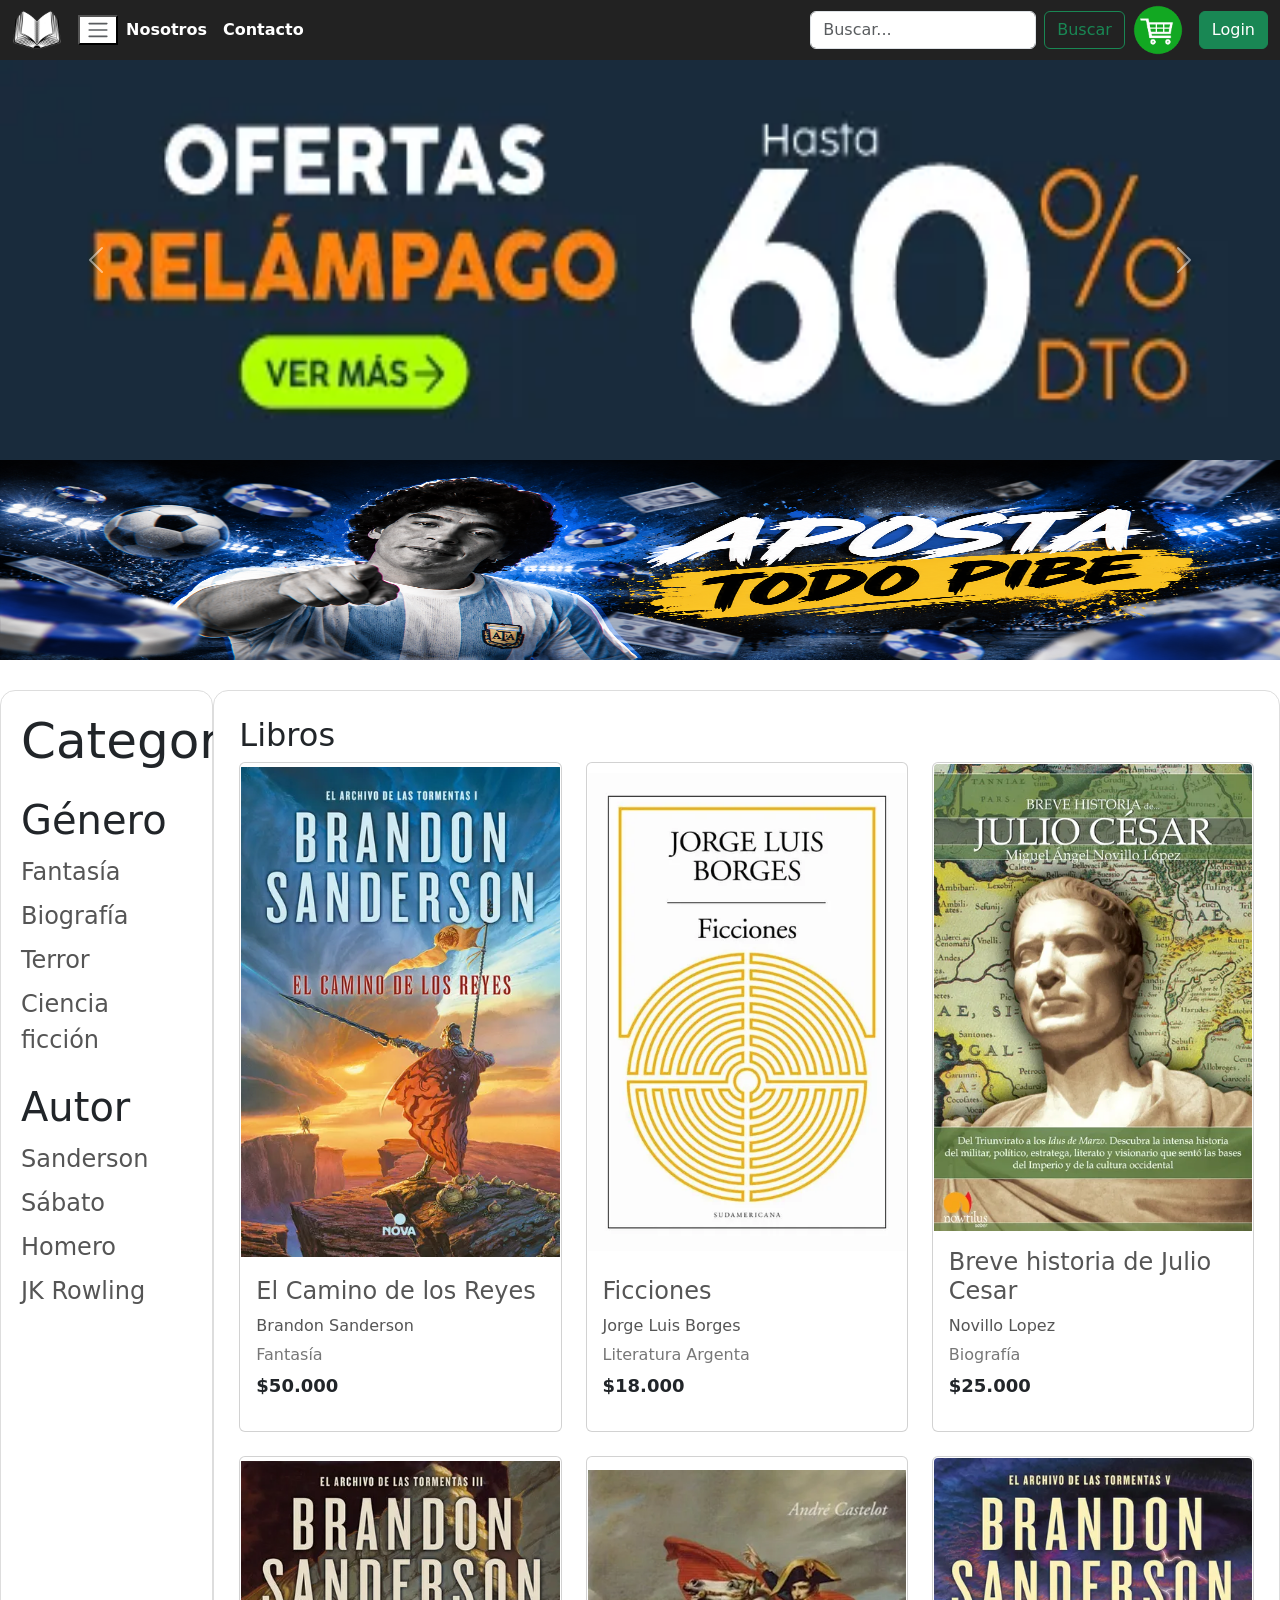
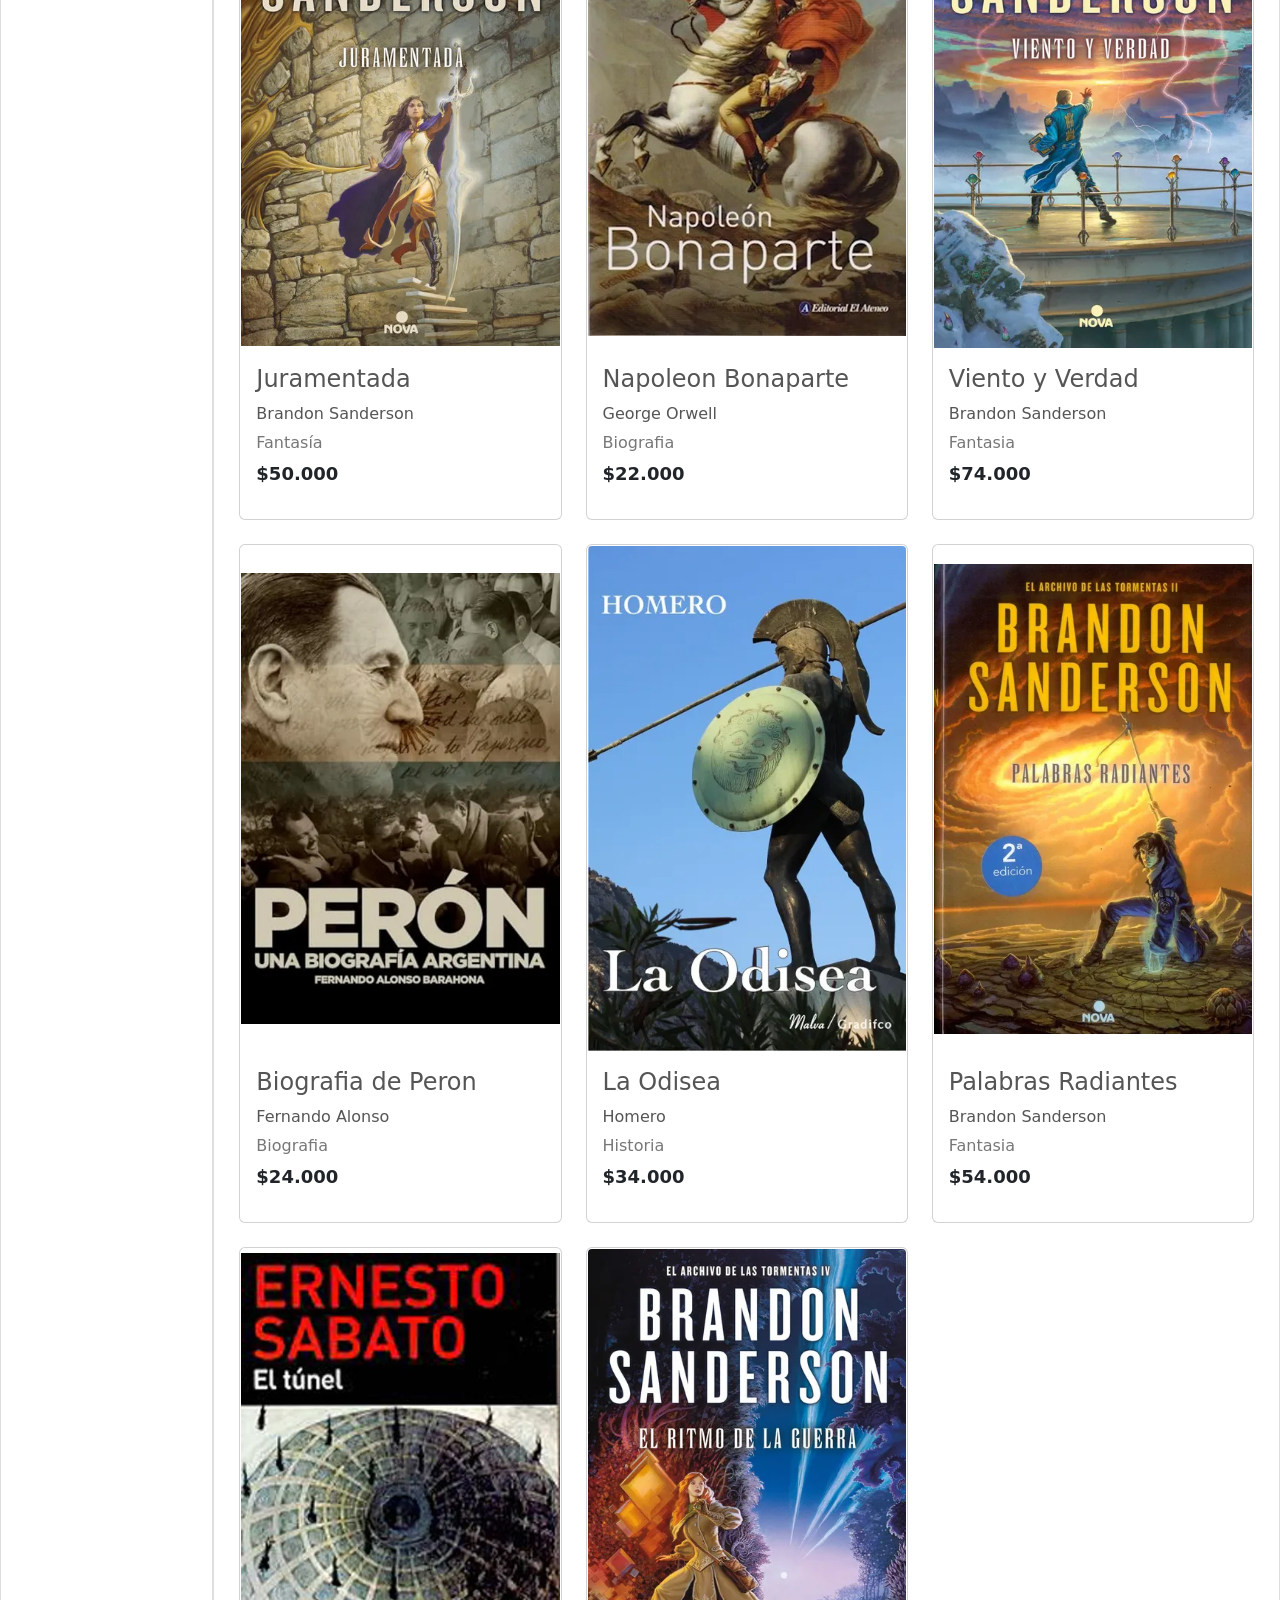
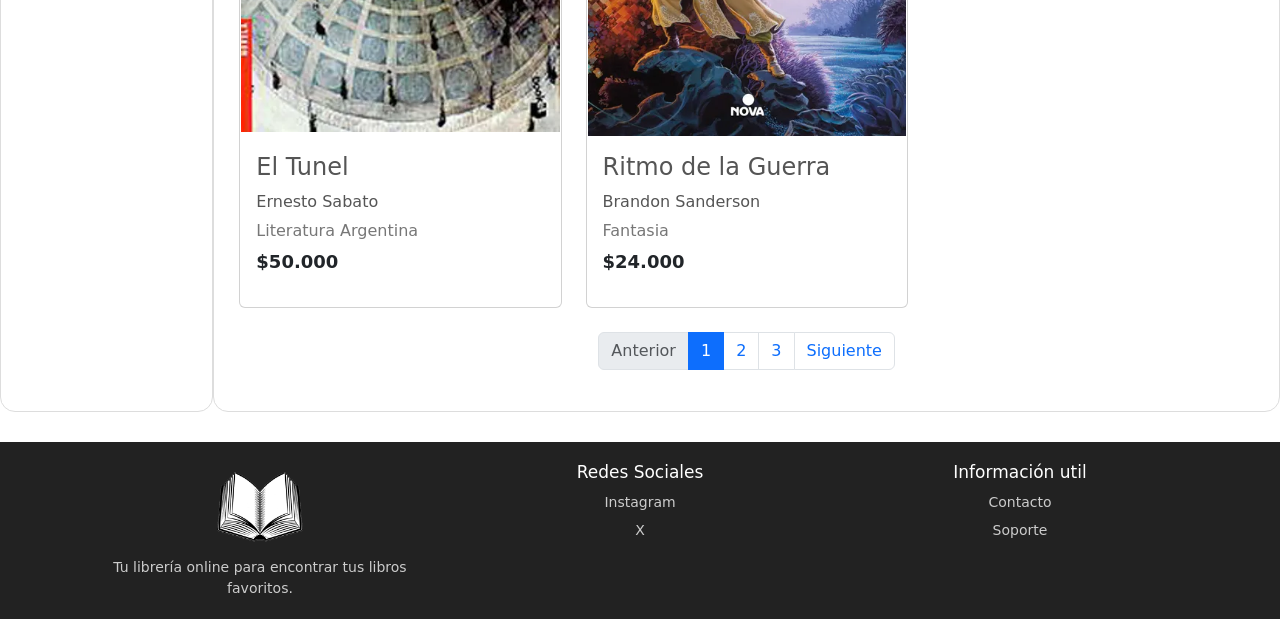
==== commit f167cddb: "Pagina principal, arreglada la navbar, el footer y se agrego los links a los productos y categoria" ====
--- a/Index.html
+++ b/Index.html
@@ -19,14 +19,13 @@
 
             <div class="container-fluid">
 
-                <!-- LOGO -->
                 <a class="navbar-brand" href="/Index.html">
                     <img src="assets/img/logo.png" class="imagen-tienda" alt="Libro">
                 </a>
 
 
-                <!-- BOTÓN MOBILE -->
-                <button class="navbar-toggler" type="button" data-bs-toggle="collapse"
+                <!-- boton de celular -->
+                <button class="navbar-toggle bg-body" type="button" data-bs-toggle="collapse"
                     data-bs-target="#navbarSupportedContent" aria-controls="navbarSupportedContent"
                     aria-expanded="false" aria-label="Toggle navigation">
 
@@ -206,7 +205,7 @@
                     <div class="row">
 
 
-                        <aside class="col-md-3 categorias">
+                        <aside class="col-md-3 col-lg-2 categorias">
 
                             <h3>Categorías</h3>
 
@@ -217,13 +216,13 @@
 
                                 <ul>
                                     <li>
-                                        <a href="">
+                                        <a href="paginas/categorias/detalle-fantasia.html">
                                             Fantasía
                                         </a>
                                     </li>
 
                                     <li>
-                                        <a href="">
+                                        <a href="paginas/categorias/detalle-biografia.html">
                                             Biografía
                                         </a>
                                     </li>
@@ -251,7 +250,7 @@
 
                                 <ul>
                                     <li>
-                                        <a href="">
+                                        <a href="paginas/ERROR.html">
                                             Sanderson
                                         </a>
                                     </li>
@@ -281,8 +280,7 @@
 
 
 
-
-                        <section class="col-md-9 productos">
+                        <section class="col-md-9 col-lg-10 productos">
 
                             <h2>Libros</h2>
 
@@ -299,7 +297,7 @@
                                         <div class="card-body">
 
                                             <h3 class="card-title">
-                                                <a href=""> El Camino de los Reyes
+                                                <a href="paginas/detalles productos/detalle-camino-reyes.html"> El Camino de los Reyes
                                                 </a>
                                             </h3>
 
@@ -368,7 +366,7 @@
                                         <div class="card-body">
 
                                             <h3 class="card-title">
-                                                <a href="">Breve historia de Julio Cesar</a>
+                                                <a href="paginas/detalles productos/detalle-julio-cesar.html">Breve historia de Julio Cesar</a>
                                             </h3>
 
                                             <p class="autor">
@@ -702,38 +700,34 @@
         <div class="row">
 
             <div class="col-12 col-md-6 col-lg-4 footer-col">
-                <img src="img/logo.png" alt="Logo de Mi Librería" class="footer-logo">
-
-                <p>
+                <img src="assets/img/logo.png" alt="Logo de Mi Librería" class="footer-logo">
+
+                <p id="footer-text">
                     Tu librería online para encontrar tus libros favoritos.
                 </p>
             </div>
 
             <div class="col-12 col-md-6 col-lg-4 footer-col">
-                <h3>Seguinos</h3>
+                <h3>Redes Sociales</h3>
 
                 <ul class="footer-links">
                     <li><a href="#">Instagram</a></li>
-                    <li><a href="#">Facebook</a></li>
                     <li><a href="">X</a></li>
                 </ul>
             </div>
 
             <div class="col-12 col-md-6 col-lg-4 footer-col">
-                <h3>Información</h3>
+                <h3>Información util</h3>
 
                 <ul class="footer-links">
                     <li><a href="#">Contacto</a></li>
-                    <li><a href="#">Sobre nosotros</a></li>
-                    <li><a href="#">Preguntas frecuentes</a></li>
+                    <li><a href="#">Soporte</a></li>
                 </ul>
             </div>
 
         </div>
     </div>
 </footer>
-
-
 
 
 
--- a/css/styles.css
+++ b/css/styles.css
@@ -1,5 +1,10 @@
 .navbar {
-    background-color: aliceblue;
+    background-color: #222;
+    padding: 0;
+    margin-top: 0px;
+}
+.navbar .nav-link {
+    color: white;
 }
 .imagen-tienda {
     width: 50px;
@@ -136,6 +141,7 @@
 
 .footer-col {
     margin-bottom: 0;
+    text-align: center;
 }
 
 .footer h3 {
@@ -173,4 +179,8 @@
 .footer-links a:hover {
     color: white;
     text-decoration: underline;
+}
+
+.footer-col:first-child {
+    text-align: center;
 }
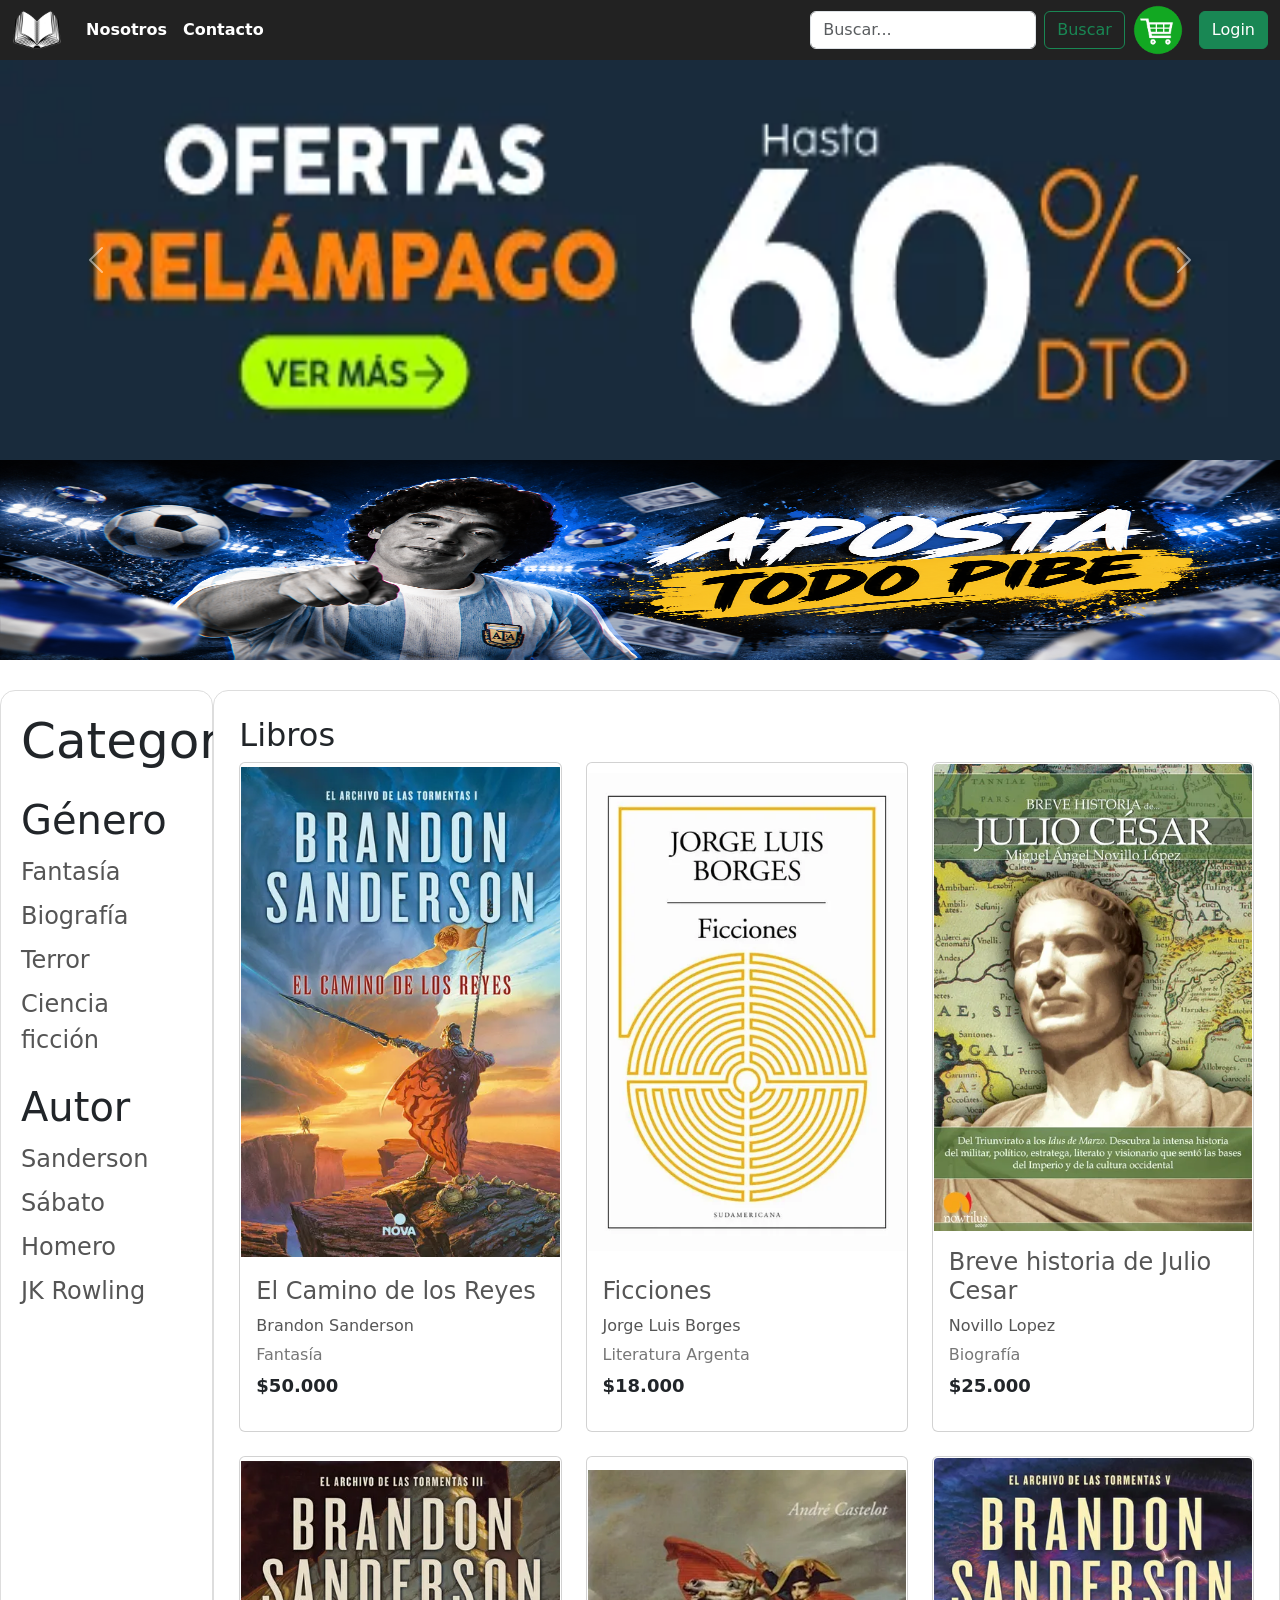
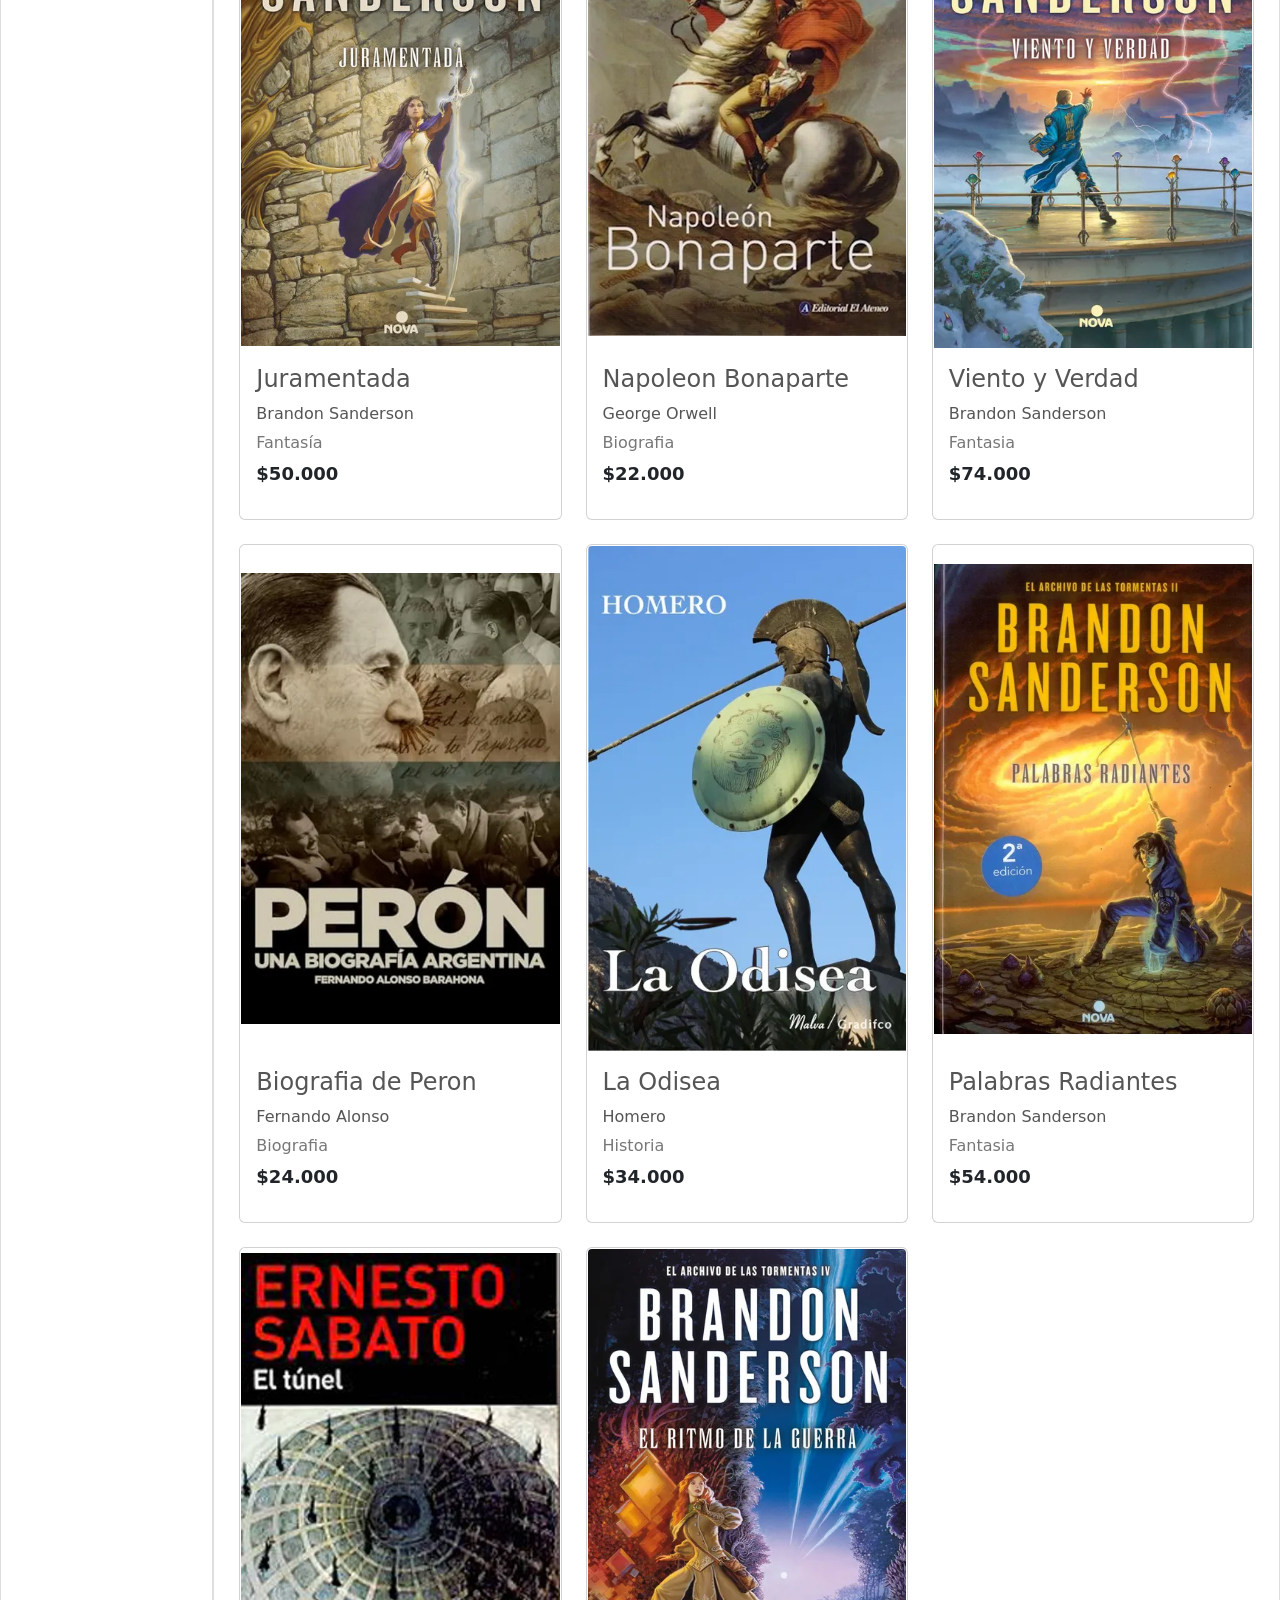
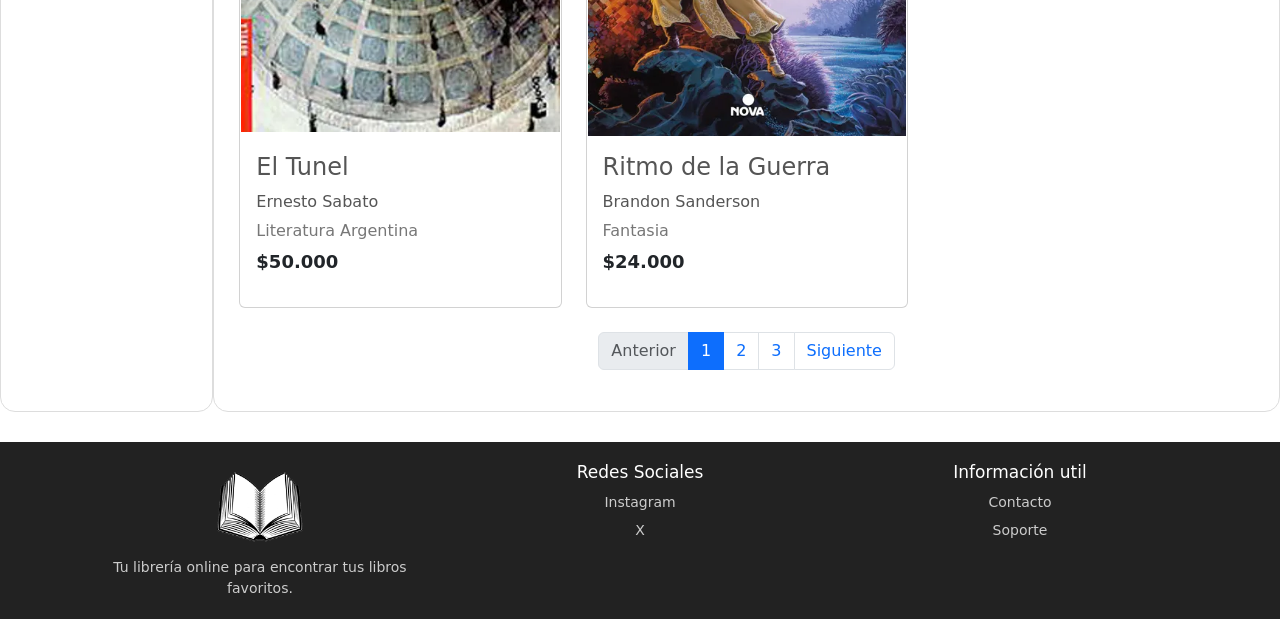
==== commit 7bf9a6ca: "detalle fantasia" ====
--- a/Index.html
+++ b/Index.html
@@ -25,7 +25,7 @@
 
 
                 <!-- boton de celular -->
-                <button class="navbar-toggle bg-body" type="button" data-bs-toggle="collapse"
+                <button class="navbar-toggler bg-body" type="button" data-bs-toggle="collapse"
                     data-bs-target="#navbarSupportedContent" aria-controls="navbarSupportedContent"
                     aria-expanded="false" aria-label="Toggle navigation">
 
--- a/css/styles.css
+++ b/css/styles.css
@@ -183,4 +183,16 @@
 
 .footer-col:first-child {
     text-align: center;
+}
+.video-categoria {
+    width: 100%;
+    margin: 0;
+    padding: 0;
+}
+
+.video-categoria iframe {
+    display: block;
+    width: 100%;
+    height: 500px;
+    border: none;
 }
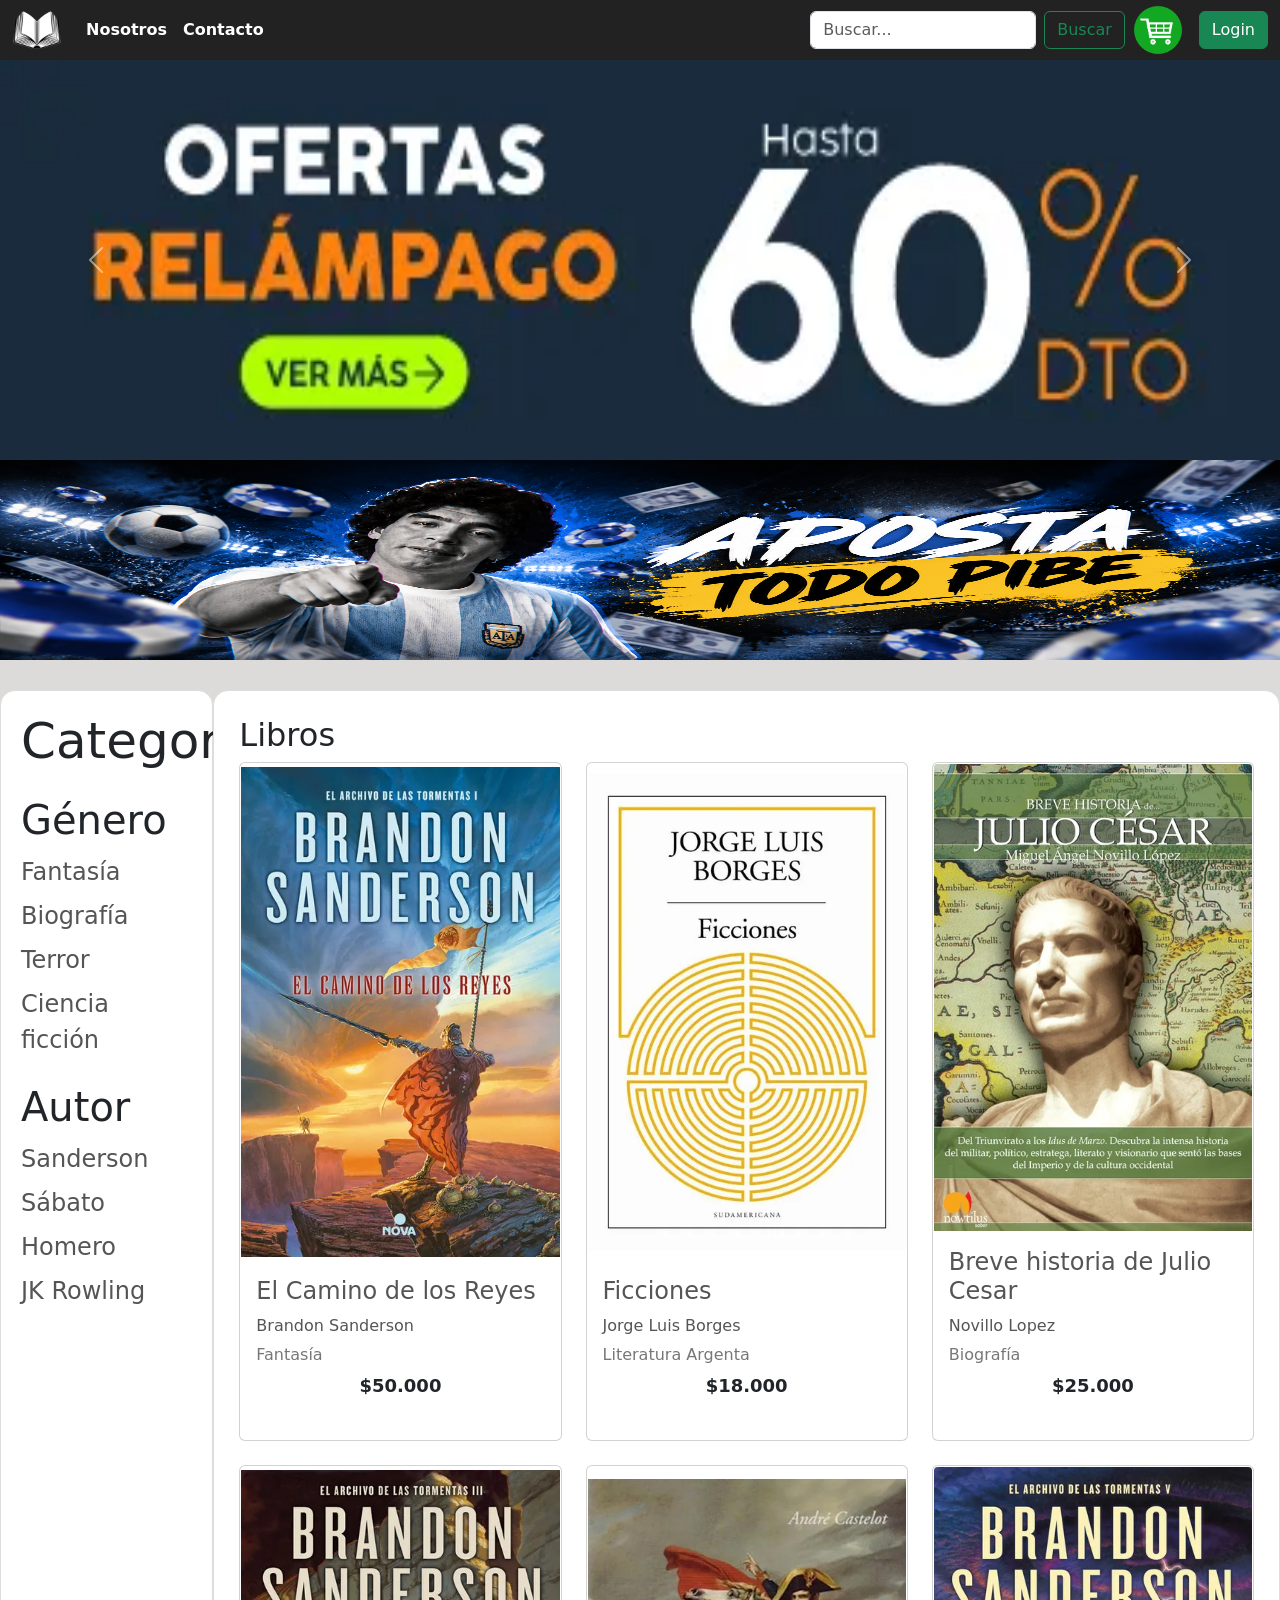
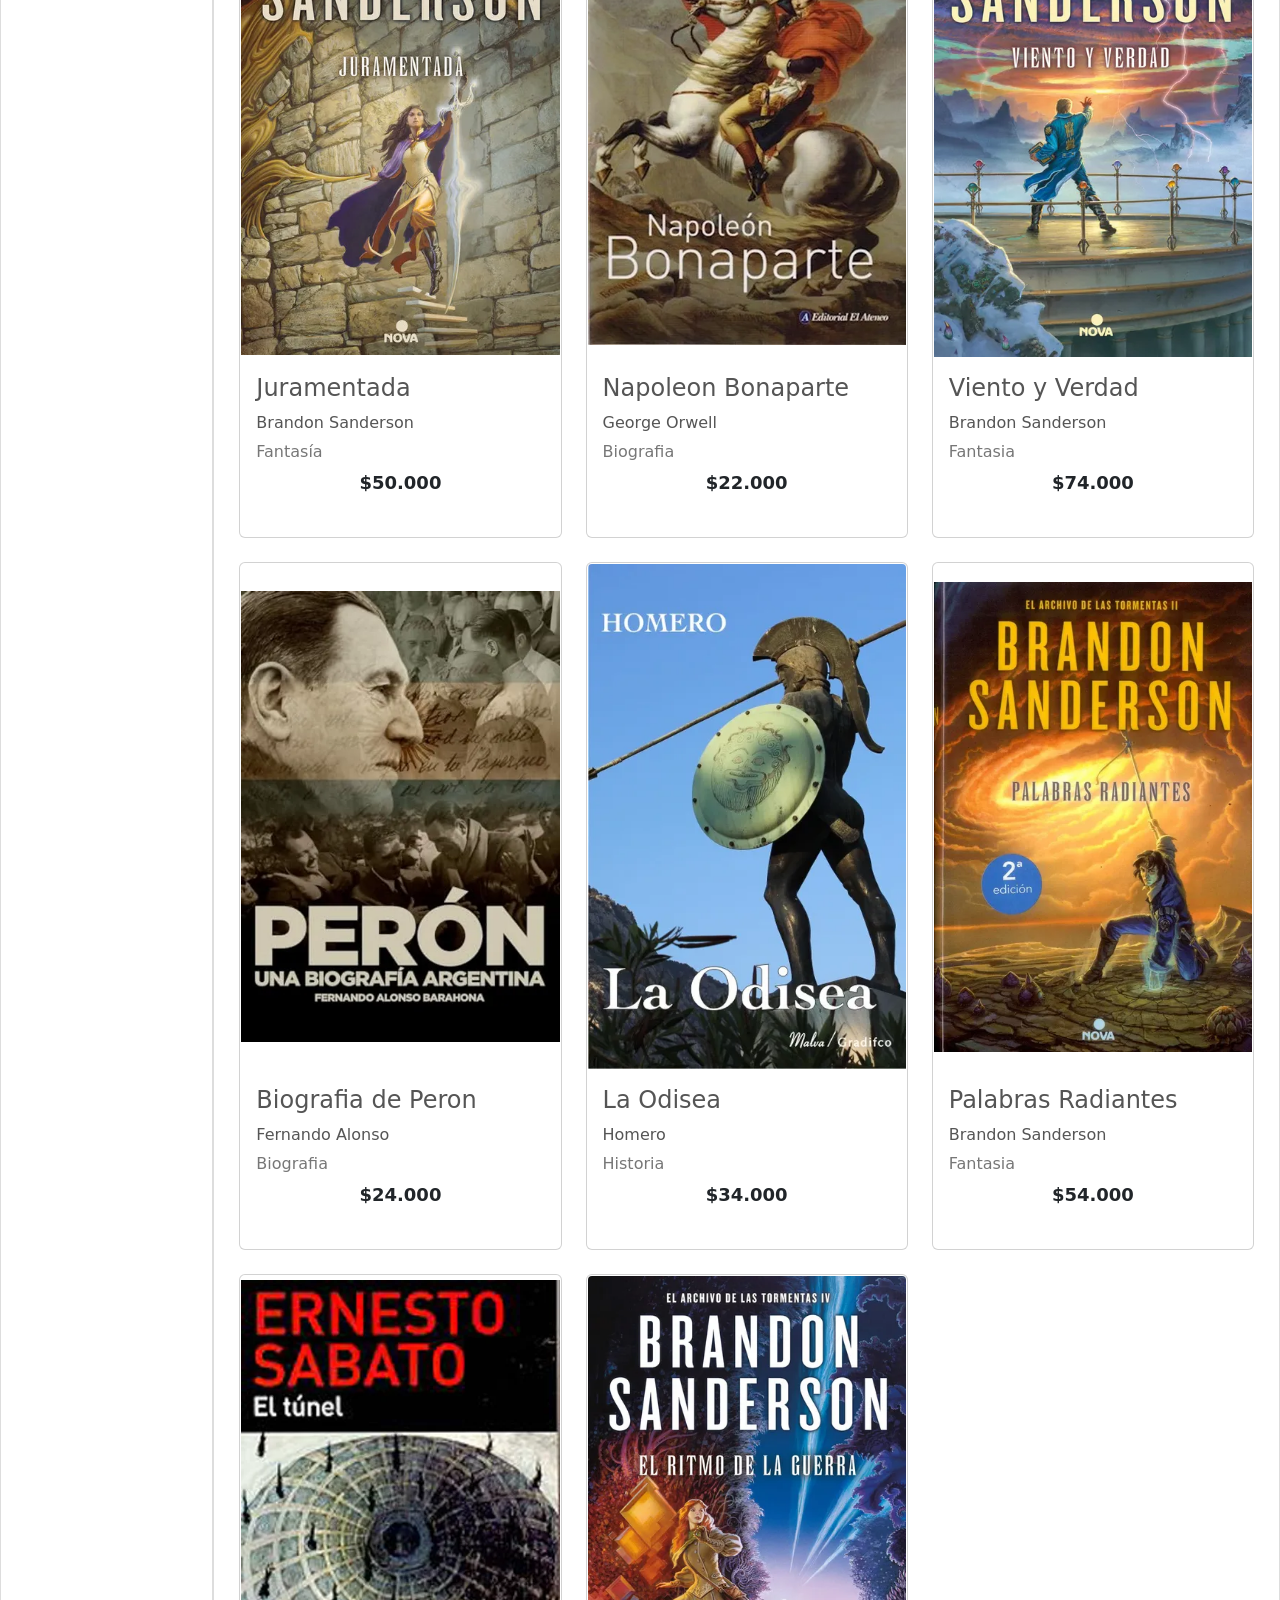
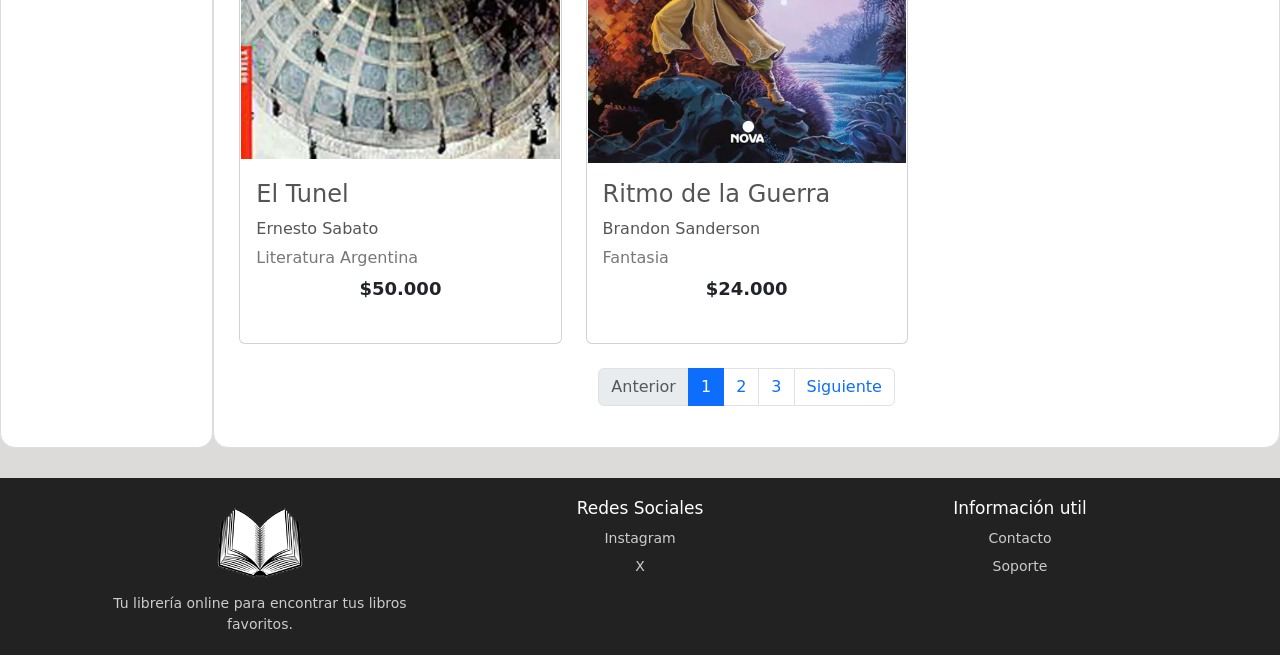
==== commit c35d65d1: "pagina final" ====
--- a/Index.html
+++ b/Index.html
@@ -42,13 +42,13 @@
 
 
                         <li class="nav-item">
-                            <a class="nav-link fw-bold" href="paginas/nosotros.html">
+                            <a class="nav-link fw-bold" href="/paginas/nosotros.html">
                                 Nosotros
                             </a>
                         </li>
 
                         <li class="nav-item">
-                            <a class="nav-link fw-bold" href="paginas/contacto.html">
+                            <a class="nav-link fw-bold" href="/paginas/contacto.html">
                                 Contacto
                             </a>
                         </li>
@@ -61,7 +61,7 @@
                         <input class="form-control me-2" type="search" placeholder="Buscar..." aria-label="Buscar">
 
                         <button class="btn btn-outline-success " type="button"
-                            onclick="window.location.href='paginas/ERROR.html'">
+                            onclick="window.location.href='/paginas/ERROR.html'">
 
                             Buscar
 
@@ -250,7 +250,7 @@
 
                                 <ul>
                                     <li>
-                                        <a href="paginas/ERROR.html">
+                                        <a href="/paginas/ERROR.html">
                                             Sanderson
                                         </a>
                                     </li>
@@ -262,13 +262,13 @@
                                     </li>
 
                                     <li>
-                                        <a href="paginas/ERROR.html">
+                                        <a href="/paginas/ERROR.html">
                                             Homero
                                         </a>
                                     </li>
 
                                     <li>
-                                        <a href="paginas/ERROR.html">
+                                        <a href="/paginas/ERROR.html">
                                             JK Rowling
                                         </a>
                                     </li>
@@ -399,7 +399,7 @@
                                         <div class="card-body">
 
                                             <h3 class="card-title">
-                                                <a href="">Juramentada</a>
+                                                <a href="/paginas/ERROR.html">Juramentada</a>
                                             </h3>
 
                                             <p class="autor">
@@ -432,7 +432,7 @@
                                         <div class="card-body">
 
                                             <h3 class="card-title">
-                                                <a href="">Napoleon Bonaparte</a>
+                                                <a href="/paginas/ERROR.html">Napoleon Bonaparte</a>
                                             </h3>
 
                                             <p class="autor">
@@ -465,7 +465,7 @@
                                         <div class="card-body">
 
                                             <h3 class="card-title">
-                                                <a href="">Viento y Verdad</a>
+                                                <a href="/paginas/ERROR.html">Viento y Verdad</a>
                                             </h3>
 
                                             <p class="autor">
@@ -496,7 +496,7 @@
                                         <div class="card-body">
 
                                             <h3 class="card-title">
-                                                <a href="">Biografia de Peron</a>
+                                                <a href="/paginas/ERROR.html">Biografia de Peron</a>
                                             </h3>
 
                                             <p class="autor">
@@ -527,7 +527,7 @@
                                         <div class="card-body">
 
                                             <h3 class="card-title">
-                                                <a href="">La Odisea</a>
+                                                <a href="/paginas/ERROR.html">La Odisea</a>
                                             </h3>
 
                                             <p class="autor">
@@ -558,7 +558,7 @@
                                         <div class="card-body">
 
                                             <h3 class="card-title">
-                                                <a href="">Palabras Radiantes</a>
+                                                <a href="/paginas/ERROR.html">Palabras Radiantes</a>
                                             </h3>
 
                                             <p class="autor">
@@ -590,7 +590,7 @@
                                         <div class="card-body">
 
                                             <h3 class="card-title">
-                                                <a href="">El Tunel</a>
+                                                <a href="/paginas/ERROR.html">El Tunel</a>
                                             </h3>
 
                                             <p class="autor">
@@ -622,7 +622,7 @@
                                         <div class="card-body">
 
                                             <h3 class="card-title">
-                                                <a href="">Ritmo de la Guerra</a>
+                                                <a href="/paginas/ERROR.html">Ritmo de la Guerra</a>
                                             </h3>
 
                                             <p class="autor">
--- a/css/styles.css
+++ b/css/styles.css
@@ -69,7 +69,10 @@
 .categoria-grupo li {
     margin-bottom: 8px;
 }
-
+    
+body {
+    background-color: rgb(221, 219, 218);
+}
 .categoria-grupo a {
     color: #555;
     text-decoration: none;
@@ -195,4 +198,423 @@
     width: 100%;
     height: 500px;
     border: none;
-}+}
+
+
+
+
+
+
+
+
+
+
+/* Página de detalle del producto */
+.detalle-producto {
+    padding-top: 30px;
+    padding-bottom: 30px;
+}
+
+.tarjeta-libro,
+.tarjeta-informacion,
+.tarjeta-comentario {
+    border: 2px solid #ddd;
+    border-radius: 20px;
+}
+
+.tarjeta-libro h1 {
+    text-align: center;
+    margin-bottom: 15px;
+}
+
+.imagen-detalle {
+    display: block;
+    width: 100%;
+    height: 280px;
+    object-fit: contain;
+    margin-bottom: 20px;
+}
+
+.tarjeta-libro p {
+    margin-bottom: 10px;
+}
+
+.tarjeta-informacion .card-body {
+    padding: 25px;
+}
+
+.precio {
+    text-align: center;
+    font-size: 28px;
+    font-weight: bold;
+    margin-bottom: 25px;
+}
+
+.tarjeta-informacion h3 {
+    margin-bottom: 10px;
+}
+
+.tarjeta-informacion p {
+    line-height: 1.6;
+}
+
+.boton-carrito {
+    align-self: center;
+    width: 80%;
+    padding: 15px;
+    font-size: 18px;
+    margin-top: 25px;
+}
+
+.comentarios {
+    border: 2px solid #ddd;
+    border-radius: 20px;
+    padding: 20px;
+}
+
+.tarjeta-comentario {
+    text-align: center;
+}
+
+
+
+/* ========================================
+   PÁGINA DE CONTACTO
+======================================== */
+
+.pagina-contacto {
+    padding-top: 30px;
+    padding-bottom: 30px;
+    color: #222;
+}
+
+.titulo-contacto {
+    text-align: center;
+    margin-bottom: 30px;
+    font-size: 32px;
+    font-weight: bold;
+}
+
+/* Información de contacto */
+
+.info-box {
+    background-color: #f8f9fa;
+    border: 1px solid #ddd;
+    border-radius: 15px;
+    padding: 20px;
+    margin-bottom: 25px;
+}
+
+.info-box h2,
+.formulario-contacto h2,
+.ubicacion h2 {
+    font-size: 22px;
+    margin-bottom: 20px;
+}
+
+.info-item {
+    display: flex;
+    flex-wrap: wrap;
+    gap: 5px;
+    margin-bottom: 15px;
+}
+
+.info-item:last-child {
+    margin-bottom: 0;
+}
+
+/* Formulario */
+
+.formulario-contacto {
+    background-color: white;
+    border: 1px solid #ddd;
+    border-radius: 15px;
+    padding: 20px;
+}
+
+.formulario-contacto .form-label {
+    font-weight: bold;
+}
+
+.formulario-contacto textarea {
+    resize: vertical;
+}
+
+.formulario-contacto .btn {
+    width: 100%;
+}
+
+/* Mapa */
+
+.ubicacion {
+    background-color: #f8f9fa;
+    border: 1px solid #ddd;
+    border-radius: 15px;
+    padding: 20px;
+    height: 100%;
+}
+
+.map-container {
+    width: 100%;
+    height: 400px;
+    overflow: hidden;
+    border-radius: 10px;
+}
+
+.map {
+    display: block;
+    width: 100%;
+    height: 100%;
+    border: none;
+}
+
+/* Adaptación para celulares */
+
+@media (max-width: 767.98px) {
+
+    .pagina-contacto {
+        padding-top: 20px;
+        padding-bottom: 20px;
+    }
+
+    .titulo-contacto {
+        font-size: 28px;
+        margin-bottom: 20px;
+    }
+
+    .info-box,
+    .formulario-contacto,
+    .ubicacion {
+        padding: 15px;
+    }
+
+    .map-container {
+        height: 300px;
+    }
+
+}
+
+
+/* ========================================
+   PÁGINA DE REGISTRO
+======================================== */
+
+.pagina-registro {
+    flex: 1;
+    background-color: rgb(221, 219, 218);
+    padding: 40px 0;
+}
+
+/* Tarjeta del formulario */
+
+.card-custom {
+    border: none;
+    border-radius: 15px;
+    box-shadow: 0 10px 30px rgba(0, 0, 0, 0.2);
+    width: 100%;
+}
+
+/* Título y descripción */
+
+.card-custom h1 {
+    font-size: 28px;
+}
+
+.card-custom p {
+    margin-bottom: 0;
+}
+
+/* Campos del formulario */
+
+.card-custom .form-label {
+    display: block;
+    text-align: left;
+}
+
+.card-custom .form-control {
+    padding: 10px;
+}
+
+/* Botón de registro */
+
+.btn-gradient {
+    background: linear-gradient(45deg, #5f77a1, #6e12d1);
+    color: white;
+    border: none;
+    transition: transform 0.2s;
+}
+
+.btn-gradient:hover {
+    transform: translateY(-2px);
+    color: white;
+    box-shadow: 0 5px 15px rgba(37, 117, 252, 0.4);
+}
+
+/* Adaptación para celulares */
+
+@media (max-width: 767.98px) {
+
+    .pagina-registro {
+        padding: 25px 0;
+    }
+
+    .card-custom {
+        padding: 20px !important;
+    }
+
+    .card-custom h1 {
+        font-size: 24px;
+    }
+
+}
+
+
+
+
+/* ========================================
+   PÁGINA NOSOTROS
+======================================== */
+
+.pagina-nosotros {
+    flex: 1;
+    padding: 40px 0;
+    font-family: Georgia, serif;
+}
+
+/* Contenedor principal */
+
+.about-container {
+    max-width: 900px;
+    width: 100%;
+    margin: 0 auto;
+    background-color: #fff;
+    padding: 50px 40px;
+    border-radius: 12px;
+    box-shadow: 0 10px 30px rgba(0, 0, 0, 0.05);
+    border: 1px solid #eae5df;
+    text-align: center;
+}
+
+/* Encabezado y frase */
+
+.about-header h1 {
+    font-size: 2.5rem;
+    color: #3b2f2f;
+    margin-bottom: 15px;
+    font-weight: normal;
+    letter-spacing: 1px;
+}
+
+.about-header .quote {
+    font-style: italic;
+    color: #6c5d53;
+    font-size: 1.15rem;
+    max-width: 600px;
+    margin: 0 auto 40px;
+    line-height: 1.6;
+}
+
+.about-header .quote::before {
+    content: "“";
+    font-size: 1.5rem;
+    color: #7392d4;
+}
+
+.about-header .quote::after {
+    content: "”";
+    font-size: 1.5rem;
+    color: #7392d4;
+}
+
+/* Separador decorativo */
+
+.divider {
+    width: 60px;
+    height: 2px;
+    background-color: #7392d4;
+    margin: 0 auto 40px;
+}
+
+/* Título del equipo */
+
+.titulo-equipo {
+    font-size: 1.5rem;
+    color: #3b2f2f;
+    margin-bottom: 30px;
+}
+
+/* Integrantes */
+
+.team-member {
+    text-align: center;
+    height: 100%;
+    transition: transform 0.3s ease;
+}
+
+.team-member:hover {
+    transform: translateY(-5px);
+}
+
+/* Avatares circulares */
+
+.avatar-wrapper {
+    width: 140px;
+    height: 140px;
+    border-radius: 50%;
+    overflow: hidden;
+    margin: 0 auto 15px;
+    border: 4px solid #f4f1de;
+    box-shadow: 0 4px 12px rgba(0, 0, 0, 0.08);
+    background-color: #f4f1de;
+}
+
+.avatar-wrapper img {
+    display: block;
+    width: 100%;
+    height: 100%;
+    object-fit: cover;
+}
+
+/* Nombres y roles */
+
+.team-member h3 {
+    font-size: 1.15rem;
+    color: #2b2b2b;
+    margin: 0 0 5px;
+    font-family: Arial, sans-serif;
+    font-weight: bold;
+}
+
+.team-member p {
+    font-size: 0.9rem;
+    color: #8d6e63;
+    margin: 0;
+    font-family: Arial, sans-serif;
+}
+
+/* Adaptación para celulares */
+
+@media (max-width: 767.98px) {
+
+    .pagina-nosotros {
+        padding: 20px 0;
+    }
+
+    .about-container {
+        padding: 30px 20px;
+    }
+
+    .about-header h1 {
+        font-size: 2rem;
+    }
+
+    .about-header .quote {
+        font-size: 1rem;
+        margin-bottom: 30px;
+    }
+
+    .divider {
+        margin-bottom: 30px;
+    }
+
+}
